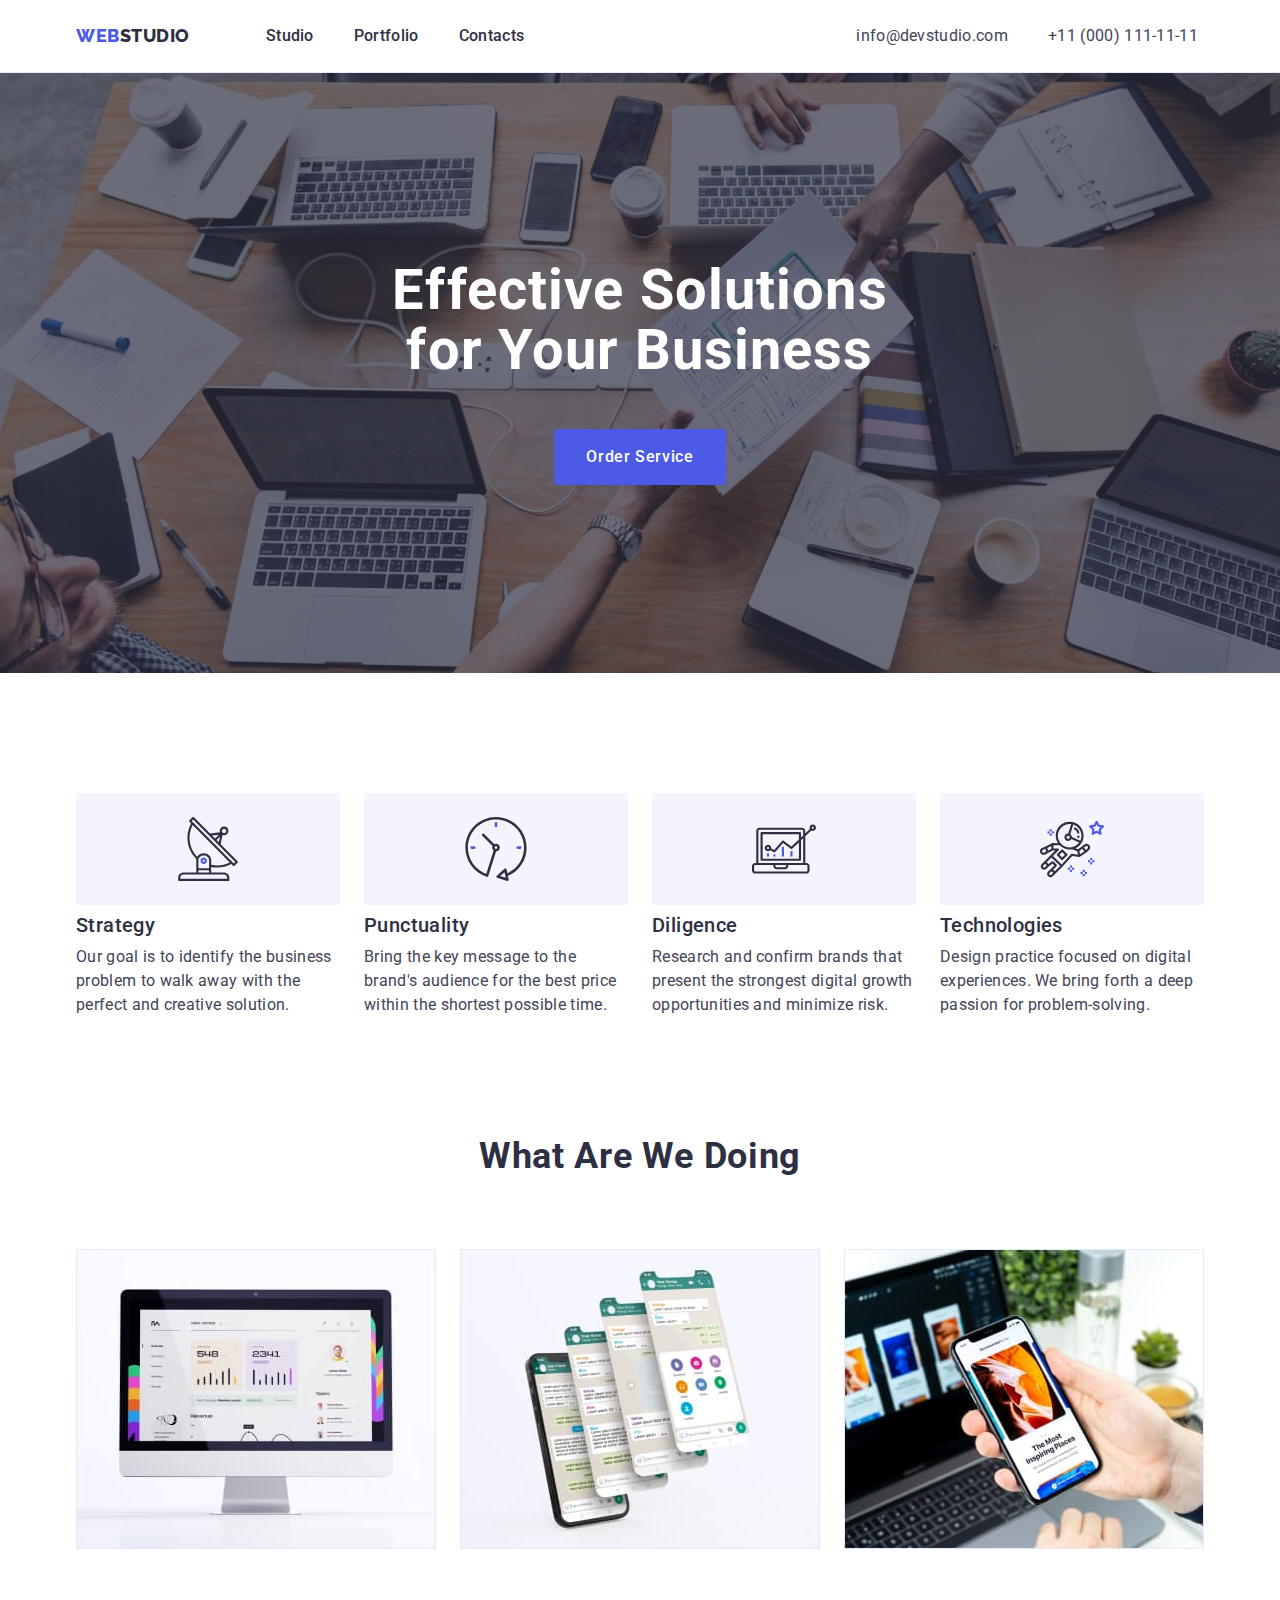
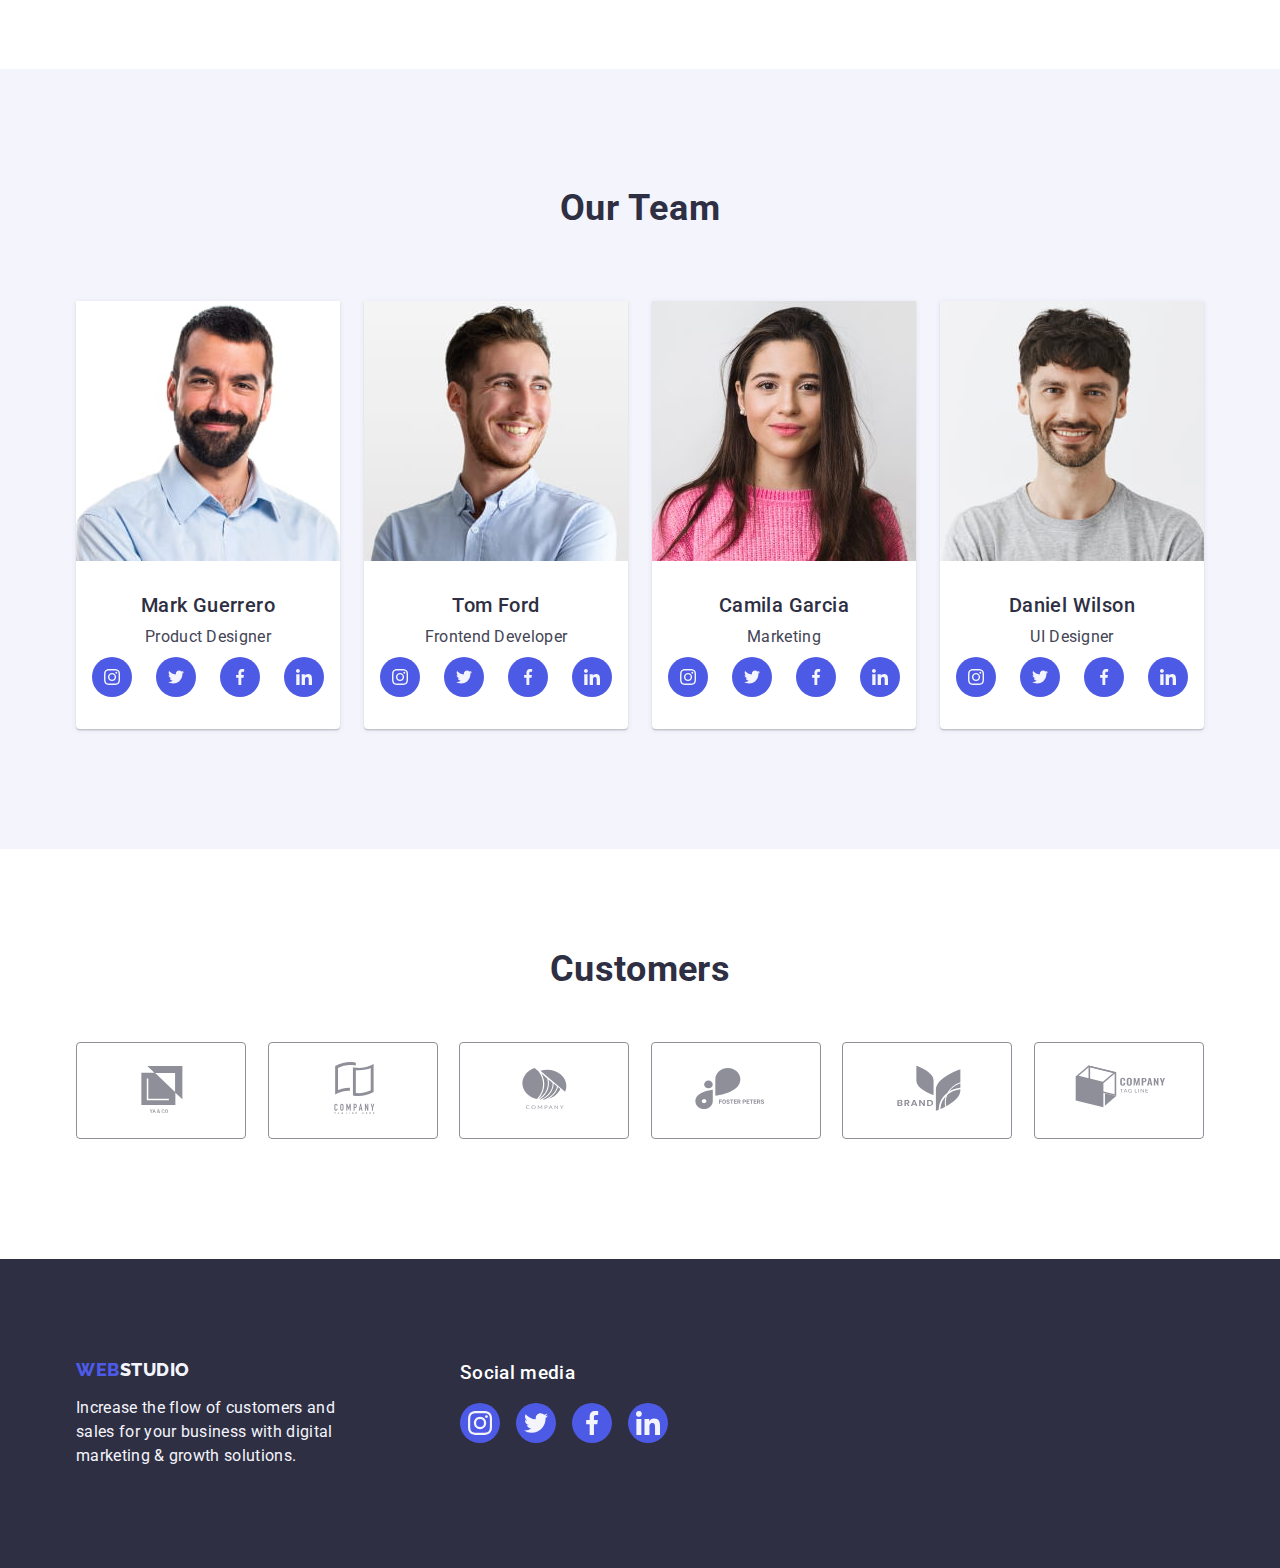
==== index.html @ cf42e2d6 "icons styles" ====
<!DOCTYPE html>
<html lang="en">
  <head>
    <meta charset="UTF-8" />
    <meta http-equiv="X-UA-Compatible" content="IE=edge" />
    <meta name="viewport" content="width=device-width, initial-scale=1.0" />
    <meta
      name="description"
      content="Effective Solutions
for Your Business"
    />
    <title>Webstudio</title>
    <link rel="preconnect" href="https://fonts.googleapis.com" />
    <link rel="preconnect" href="https://fonts.gstatic.com" crossorigin />
    <!-- normilize -->
    <link
      rel="stylesheet"
      href="https://cdn.jsdelivr.net/npm/modern-normalize@1.1.0/modern-normalize.min.css"
    />
    <link rel="stylesheet" href="./css/styles.css" />
    <link
      href="https://fonts.googleapis.com/css2?family=Raleway:wght@800&family=Roboto:wght@400;500;700&display=swap"
      rel="stylesheet"
    />
    <!-- Fav icon -->
    <link
      rel="icon"
      type="image/png"
      sizes="32x32"
      href="./images/favicon/favicon.png"
    />
  </head>
  <body class="page">
    <!-- HEADER SECTION -->
    <header class="header">
      <div class="container main-nav">
        <nav class="nav">
          <a href="./index.html" class="logo link"
            >Web<span class="logo-studio">Studio</span></a
          >
          <ul class="site-nav list">
            <li class="nav-item">
              <a href="./index.html" class="nav-link link">Studio</a>
            </li>
            <li class="nav-item">
              <a href="./portfolio.html" class="nav-link link">Portfolio</a>
            </li>
            <li class="nav-item">
              <a href="" class="nav-link link">Contacts</a>
            </li>
          </ul>
        </nav>
        <address class="address link">
          <ul class="list address-list">
            <li class="address-item">
              <a href="mailto:info@devstudio.com" class="address-link link"
                >info@devstudio.com</a
              >
            </li>
            <li class="address-item">
              <a href="tel:+110001111111" class="address-link link"
                >+11 (000) 111-11-11</a
              >
            </li>
          </ul>
        </address>
      </div>
    </header>
    <main>
      <!-- hero section -->
      <section class="hero overlay">
        <div class="container">
          <h1 class="hero-headline">Effective Solutions for Your Business</h1>
          <button type="button" class="button-service">Order Service</button>
        </div>
      </section>
      <!-- Features -->
      <section class="features">
        <div class="container">
          <h2 hidden class="features-headline">Features</h2>
          <ul class="feature-list list">
            <li class="feature-items icon-strategy">
              <h3 class="features-items-headline">Strategy</h3>
              <p class="features-items-text">
                Our goal is to identify the business problem to walk away with
                the perfect and creative solution.
              </p>
            </li>
            <li class="feature-items icon-punctuality">
              <h3 class="features-items-headline">Punctuality</h3>
              <p class="features-items-text">
                Bring the key message to the brand's audience for the best price
                within the shortest possible time.
              </p>
            </li>
            <li class="feature-items icon-diligence">
              <h3 class="features-items-headline">Diligence</h3>
              <p class="features-items-text">
                Research and confirm brands that present the strongest digital
                growth opportunities and minimize risk.
              </p>
            </li>
            <li class="feature-items icon-technologies">
              <h3 class="features-items-headline">Technologies</h3>
              <p class="features-items-text">
                Design practice focused on digital experiences. We bring forth a
                deep passion for problem-solving.
              </p>
            </li>
          </ul>
        </div>
      </section>
      <!-- What are we doing -->
      <section class="section section-doing">
        <div class="container">
          <h2 class="section-title title-doing">What are we doing</h2>
          <ul class="list doing-list">
            <li class="doing-items">
              <img
                src="./images/whatarewedoing/computer.jpg"
                alt="display of computer"
                width="360"
                height="300"
              />
            </li>
            <li class="doing-items">
              <img
                src="./images/whatarewedoing/phones.jpg"
                alt="mobile phone with many pages"
                width="360"
                height="300"
              />
            </li>
            <li class="doing-items">
              <img
                src="./images/whatarewedoing/phone.jpg"
                alt="mobile phone in the hand"
                width="360"
                height="300"
              />
            </li>
          </ul>
        </div>
      </section>
      <!-- Our team -->
      <section class="section-team">
        <div class="container">
          <h2 class="section-title team-title">Our Team</h2>
          <ul class="list team-list">
            <li class="team-items">
              <img
                class="team-photos"
                src="./images/ourteam/guerrero.jpg"
                alt="Mark Guerrero-Product Designer"
                width="264"
                height="260"
              />
              <div class="team-content">
                <h3 class="team-items-headline">Mark Guerrero</h3>
                <p class="team-list-text">Product Designer</p>
                <ul class="team-icon-list">
                  <li>
                    <a class="social-media-link">
                      <svg class="social-icon" width="16" height="16">
                        <use
                          href="./images/icons.svg#icon-instagram"
                        ></use>
                      </svg>
                    </a>
                  </li>
                  <li>
                    <a class="social-media-link">
                      <svg class="social-icon" width="16" height="16">
                        <use href="./images/icons.svg#icon-twitter"></use>
                      </svg>
                    </a>
                  </li>
                  <li>
                    <a class="social-media-link">
                      <svg class="social-icon" width="16" height="16">
                        <use
                          href="./images/icons.svg#icon-facebook"
                        ></use>
                      </svg>
                    </a>
                  </li>
                  <li>
                    <a class="social-media-link">
                      <svg class="social-icon" width="16" height="16">
                        <use
                          href="./images/icons.svg#icon-linkedin"
                        ></use>
                      </svg>
                    </a>
                  </li>
                </ul>
              </div>
            </li>
            <li class="team-items">
              <img
                class="team-photos"
                src="./images/ourteam/ford.jpg"
                alt="Tom Ford-Frontend Developer"
                width="264"
                height="260"
              />
              <div class="team-content">
                <h3 class="team-items-headline">Tom Ford</h3>
                <p class="team-list-text">Frontend Developer</p>
                <ul class="team-icon-list">
                  <li>
                    <a class="social-media-link">
                      <svg class="social-icon" width="16" height="16">
                        <use
                          href="./images/icons.svg#icon-instagram"
                        ></use>
                      </svg>
                    </a>
                  </li>
                  <li>
                    <a class="social-media-link">
                      <svg class="social-icon" width="16" height="16">
                        <use href="./images/icons.svg#icon-twitter"></use>
                      </svg>
                    </a>
                  </li>
                  <li>
                    <a class="social-media-link">
                      <svg class="social-icon" width="16" height="16">
                        <use
                          href="./images/icons.svg#icon-facebook"
                        ></use>
                      </svg>
                    </a>
                  </li>
                  <li>
                    <a class="social-media-link">
                      <svg class="social-icon" width="16" height="16">
                        <use
                          href="./images/icons.svg#icon-linkedin"
                        ></use>
                      </svg>
                    </a>
                  </li>
                </ul>
              </div>
            </li>
            <li class="team-items">
              <img
                class="team-photos"
                src="./images/ourteam/garcia.jpg"
                alt="Camila Garcia-Marketing"
                width="264"
                height="260"
              />
              <div class="team-content">
                <h3 class="team-items-headline">Camila Garcia</h3>
                <p class="team-list-text">Marketing</p>
                <ul class="team-icon-list">
                  <li>
                    <a class="social-media-link">
                      <svg class="social-icon" width="16" height="16">
                        <use
                          href="./images/icons.svg#icon-instagram"
                        ></use>
                      </svg>
                    </a>
                  </li>
                  <li>
                    <a class="social-media-link">
                      <svg class="social-icon" width="16" height="16">
                        <use href="./images/icons.svg#icon-twitter"></use>
                      </svg>
                    </a>
                  </li>
                  <li>
                    <a class="social-media-link">
                      <svg class="social-icon" width="16" height="16">
                        <use
                          href="./images/icons.svg#icon-facebook"
                        ></use>
                      </svg>
                    </a>
                  </li>
                  <li>
                    <a class="social-media-link">
                      <svg class="social-icon" width="16" height="16">
                        <use
                          href="./images/icons.svg#icon-linkedin"
                        ></use>
                      </svg>
                    </a>
                  </li>
                </ul>
              </div>
            </li>
            <li class="team-items">
              <img
                src="./images/ourteam/wilson.jpg"
                alt="Daniel Wilson-UI Designer"
                width="264"
                height="260"
              />
              <div class="team-content">
                <h3 class="team-items-headline">Daniel Wilson</h3>
                <p class="team-list-text">UI Designer</p>
                <ul class="team-icon-list">
                  <li>
                    <a class="social-media-link">
                      <svg class="social-icon" width="16" height="16">
                        <use
                          href="./images/icons.svg#icon-instagram"
                        ></use>
                      </svg>
                    </a>
                  </li>
                  <li>
                    <a class="social-media-link">
                      <svg class="social-icon" width="16" height="16">
                        <use href="./images/icons.svg#icon-twitter"></use>
                      </svg>
                    </a>
                  </li>
                  <li>
                    <a class="social-media-link">
                      <svg class="social-icon" width="16" height="16">
                        <use
                          href="./images/icons.svg#icon-facebook"
                        ></use>
                      </svg>
                    </a>
                  </li>
                  <li>
                    <a class="social-media-link">
                      <svg class="social-icon" width="16" height="16">
                        <use
                          href="./images/icons.svg#icon-linkedin"
                        ></use>
                      </svg>
                    </a>
                  </li>
                </ul>
              </div>
            </li>
          </ul>
        </div>
      </section>
      <!-- customers -->
      <section class="customers">
        <div class="container">
          <h2 class="customers-title">Customers</h2>
          <ul class="company-list">
            <li class="company-items">
              <a class="company-link">
                <svg width="104px" height="56px" >
                  <use href="./images/icons.svg#icon-Logo1" ></use>
                </svg>
              </a>
            </li>
            <li class="company-items">
              <a class="company-link">
                <svg width="104px" height="56px" >
                  <use href="./images/icons.svg#icon-Logo2" ></use>
                </svg>
              </a>
            </li>
            <li class="company-items">
              <a class="company-link">
                <svg width="104px" height="56px" >
                  <use href="./images/icons.svg#icon-Logo3" ></use>
                </svg>
              </a>
            </li>
            <li class="company-items">
              <a class="company-link">
                <svg width="104px" height="56px" >
                  <use href="./images/icons.svg#icon-Logo4" ></use>
                </svg>
              </a>
            </li>
            <li class="company-items">
              <a class="company-link">
                <svg width="104px" height="56px" >
                  <use href="./images/icons.svg#icon-Logo5" ></use>
                </svg>
              </a>
            </li>
            <li class="company-items">
              <a class="company-link">
                <svg width="104px" height="56px" >
                  <use href="./images/icons.svg#icon-Logo6" ></use>
                </svg>
              </a>
            </li>
          </ul>
        </div>
      </section>
    </main>
    <!-- Footer -->
    <footer class="footer">
      <div class="container flex-footer">
      <div>
        <a href="./index.html" class="footer-logo link"
          >Web<span class="footer-logo-studio">Studio</span></a
        >
        <p class="footer-text">
          Increase the flow of customers and sales for your business with
          digital marketing & growth solutions.
        </p>
      </div>
      <div>
        <h3 class="social-title">Social media</h3>
        <ul class="footer-icons-list">
          <li>
            <a class="social-media-link">
              <svg width="24px" height="24px" >
                <use href="./images/icons.svg#icon-instagram" ></use>
              </svg>
            </a>
          </li>
          <li>
            <a class="social-media-link">
            <svg width="24px" height="24px" >
              <use href="./images/icons.svg#icon-twitter" ></use>
            </svg>
          </a>
          </li>
          <li>
            <a class="social-media-link">
            <svg width="24px" height="24px" >
              <use href="./images/icons.svg#icon-facebook" ></use>
            </svg>
          </a>
          </li>
          <li>
            <a class="social-media-link">
            <svg width="24px" height="24px" >
              <use href="./images/icons.svg#icon-linkedin" ></use>
            </svg>
          </a>
          </li>
        </ul>
      </div>
    </div>
    </footer>
  </body>
</html>
---- css/styles.css ----
:root {
--primary-text-colour: #434455;
--title-text-colour: #2E2F42; 
--accent-colour: #4D5AE5;
--hoover-color: #404BBF;
--primary-bakground-color: #fff;
--secondary-background-color: #F4F4FD;
--portfolio-images-gap: 24px
}

body{
    background-color: #fff;
    color: var(--primary-text-colour);
    font-family: Roboto, sans-serif;
    letter-spacing: 0.02em;
    font-size: 16px;
    line-height: 1.5;
}

/* reset strart */
h1,h2,h3,h4,h5,h6,p{
    margin: 0;
}

a{
    text-decoration: none;
    color: currentColor;
}

ul{
    margin: 0;
    padding: 0;
    list-style: none;

}
botton{
    cursor: pointer
}

img{
    display: block;
    width: 100%;
}

.list{
    list-style: none;
}
/* main color of text #2E2F42  */
/* secondary colour of text #434455 */
/* white */
/* emphisis #4D5AE5 */
/* secondary color of background #F4F4FD */
/* logo */
.logo{
    color: var(--accent-colour);
    font-family: "Raleway", sans-serif;
    text-transform: uppercase;
    font-weight: 800;
    font-size: 18px;
    line-height: 1.17;
    text-decoration: none;
    letter-spacing: 0.03em;
    margin-right: 76px

}
.logo-studio{
    color: var(--title-text-colour)
}

.link{
    text-decoration: none;
}

/* site-nav */

.header{
    border-bottom: 1px solid #e7e9fc
}
.container{ 
    width: 1158px;
    margin-left: auto ;
    margin-right: auto;
    padding-left: 15px;
    padding-right: 15px;
}
.main-nav{
    display: flex;
    align-items: center;
    
}
.nav{
    display: flex;
    align-items: center;
    
}
.site-nav{
    display: flex;
    gap: 40px
}

.nav-item{
    gap: 40px
}

 .nav-link {
    display: block;
    padding-top: 24px;
    padding-bottom: 24px;

    color: var(--title-text-colour);
    font-weight: 500;
    font-size: 16px;
    line-height: 1.5;
 }
 .nav-link:hover,
 .nav-link:focus {
    color: var(--hoover-color);
 }
 .address{
    font-style: normal
 }

.address-list{
    display: flex;
    margin-left: 332px;
    gap: 40px;

}


 .address-link {
    display: block;
    color: var(--primary-text-colour);
    font-size: 16px;
    line-height: 1.5;
 }

 .address-link:hover,
 .address-link:focus{
    color: var(--hoover-color);
 }
 /* section */
 .section-title{
    color: var(--title-text-colour);
    font-size: 36px;
    line-height: 1.11;
    text-align: center;
    letter-spacing: 0.02em;
    text-transform: capitalize;


 }

 /* button */
 .button-service{
    display: block;
    margin: 0 auto;

    background-color: var(--accent-colour);
    color: var(--primary-bakground-color);
    font-family: "Roboto", sans-serif;
    border-color: transparent;
    border: none;
    font-weight: 500;
    font-size: 16px;
    line-height: 1.5;
    letter-spacing: 0.04em;
    cursor: pointer;

    margin-top: 48px;
    padding: 16px 32px;
    min-width: 169px;
    height: 56px;
    border-radius: 4px;

 }
.button-service:hover,
.button-service:focus{
background-color: var(--hoover-color);
}
 /* hero section */
 .hero{
    background-color: var(--title-text-colour);
    padding: 188px 0;
 }
  .overlay{
    background-image: linear-gradient( rgba(46, 47, 66, 0.7) , rgba(46, 47, 66, 0.7)) , url('../images/hero/people-office.jpg');
    max-width: 1440px;
    height: 600px;
    background-size: cover;
    background-repeat: no-repeat;
    
  }

 .hero-headline{
    color:var(--primary-bakground-color);
    font-size: 56px;
    line-height: 1.07;
    text-align: center;
    letter-spacing: 0.02em;
    max-width: 496px;
    margin-left: auto;
    margin-right: auto;
    
    
 }

 

 /* features section */
 .features{
padding: 120px 0
 }

 .feature-list{
    display: flex;
    gap: 24px
 }

 .feature-items::before{
    display: block;
    content: "";
    height: 112px;
    background-color: #F4F4FD;
    background-repeat: no-repeat;
    background-position: center;
 }

 .icon-strategy::before{
    background-image: url("../images/antenna.svg");
 }

 .icon-punctuality::before{
background-image: url("../images/clock.svg");
 }

 .icon-diligence::before{
background-image: url("../images/diagram.svg");
 }

.icon-technologies::before{
    background-image: url("../images/astronaut.svg");
}

 .feature-items{
    width: calc((100% - 72) / 4);

 }
 
.features-items-headline{
    color: var(--title-text-colour);
    font-weight: 500;
    font-size: 20px;
    line-height: 1.2;
    letter-spacing: 0.02em;
    margin-top: 8px;
    margin-bottom: 8px;
}
.features-items-text{
    color: var(--primary-text-colour);
    width: 264px;
}

/* What are we doing section */
.section-doing{
    padding-bottom: 120px;
}
.title-doing{
    margin-bottom: 72px
}
.doing-list{
    display: flex;
    gap: 24px;
    
}

.doing-items{
    width: calc((100% - 48px) / 3);
}


/* out team */

.team-title{
    margin-bottom: 72px
    
}

.team-list{
    display: flex;
    gap: 24px
    
}



.section-team{
    background-color: var(--secondary-background-color);
    padding: 120px 0
}
.team-content{
    padding: 32px 16px;
    text-align: center;
    border-radius: 0px 0px 4px 4px
    
}
.team-items-headline{
    color: var(--title-text-colour);
    font-weight: 500;
    font-size: 20px;
    line-height: 1.2;
    letter-spacing: 0.02em;
    margin-bottom: 8px
}
.team-list-text{
    color: var(--primary-text-colour);
    margin-bottom: 8px;
    
}
.team-items{
    width: calc((100% - 72px) / 4);
    background-color: var(--primary-bakground-color);
    border-radius: 0px 0px 4px 4px;
    box-shadow: 0px 1px 6px rgba(46, 47, 66, 0.08), 0px 1px 1px rgba(46, 47, 66, 0.16), 0px 2px 1px rgba(46, 47, 66, 0.08);
}
    

/* customers */
.customers{
    padding: 120px 0;
}

.customers-title{
    font-weight: 700;
font-size: 36px;
line-height: 1.11px;
text-align: center;
text-transform: capitalize;
color: #2E2F42;
margin-bottom: 72px;
}


/* footer */



.footer-logo{
    color: var(--accent-colour);
    font-family: "Raleway", sans-serif;
    text-transform: uppercase;
    font-weight: 800;
    font-size: 18px;
    line-height: 1.17;
    letter-spacing: 0.03em;
    display: inline-block;
    margin-bottom: 16px;

}
.footer-logo-studio{
    color: var(--secondary-background-color);
    
}
.footer{
    background-color: #2E2F42;
    padding: 100px 0
}
.footer-text{
    color: var(--secondary-background-color);
    width: 264px;
}








/**
  |============================
  | Portfolio
  |============================
*/
.portfolio-page{
    padding: 96px 0 120px
}
.portfolio-list-button{
    display: flex;
    min-width: 586px;

    margin-left: auto;
    margin-right: auto;
    justify-content: center;
    margin-bottom: 72px;
    gap: 24px
    

}
.portfolio-buttons{
    background-color: var(--secondary-background-color);
    color: #4D5AE5;
    font-family: "Roboto", sans-serif;
    border-color: transparent;
    border: 1px solid #E7E9FC;
    border-radius: 4px;
    font-weight: 500;
    font-size: 16px;
    line-height: 1.5;
    letter-spacing: 0.04em;
    cursor: pointer;
    display: flex;
    padding: 12px 24px;
    

}



.portfolio-buttons:hover,
.portfolio-buttons:focus{
    background-color: var(--hoover-color);
    color: var(--white-color);
    border: 1px solid transparent;
    box-shadow: 0px 3px 1px rgba(0, 0, 0, 0.1), 0px 2px 1px rgba(0, 0, 0, 0.08), 0px 2px 2px rgba(0, 0, 0, 0.12);
}

.portfolio-list-works{
    padding: 0;
    margin: 0;

    display: flex;
    flex-wrap: wrap;
    column-gap: 24px;
    row-gap: 48px;
}

.portfolio-items{
    width: calc((100% - 48px) / 3)
}

.portfolio-items:hover,
.portfolio-items:focus{
    box-shadow: 0px 1px 6px rgba(46, 47, 66, 0.08), 0px 1px 1px rgba(46, 47, 66, 0.16), 0px 2px 1px rgba(46, 47, 66, 0.08);
}

.portfolio-title{
    font-weight: 500;
    font-size: 20px;
    line-height: 1.2;
    letter-spacing: 0.02em;
    color: var(--title-text-colour);
    margin-bottom: 8px;
}

.portfolio-text{
    font-size: 16px;
    line-height: 1.5;
    letter-spacing: 0.02em;
    color: var(--primary-text-colour);
    margin-top: 8px;
}

.cart-content{
   padding: 32px 16px;
   border: 1px solid #E7E9FC;
   border-top: none;

}









.team-icon-list{
    display: flex;
    justify-content: space-between;

}


.social-media-link{
    padding: 0;
    display: flex;
    background-color: var(--accent-colour);
    width: 40px;
    height: 40px;
    border-radius: 50%;
    justify-content: center;
    align-items: center;
    }

.social-media-link:hover,
.social-media-link:focus{
  
}    

.social-icon{

}


.footer-icons-list{
    display: flex;
    gap: 16px;
}

.flex-footer{
    display: flex;
    gap: 120px;
}

.social-title{
    margin-bottom: 16px;
    color: var(--primary-bakground-color);
    font-weight: 500;
}

.company-list{
    display: flex;
    justify-content: space-between;
}

.company-items{
    padding: 16px 32px;
    border: 1px solid #8E8F99;
    border-radius: 4px;
}
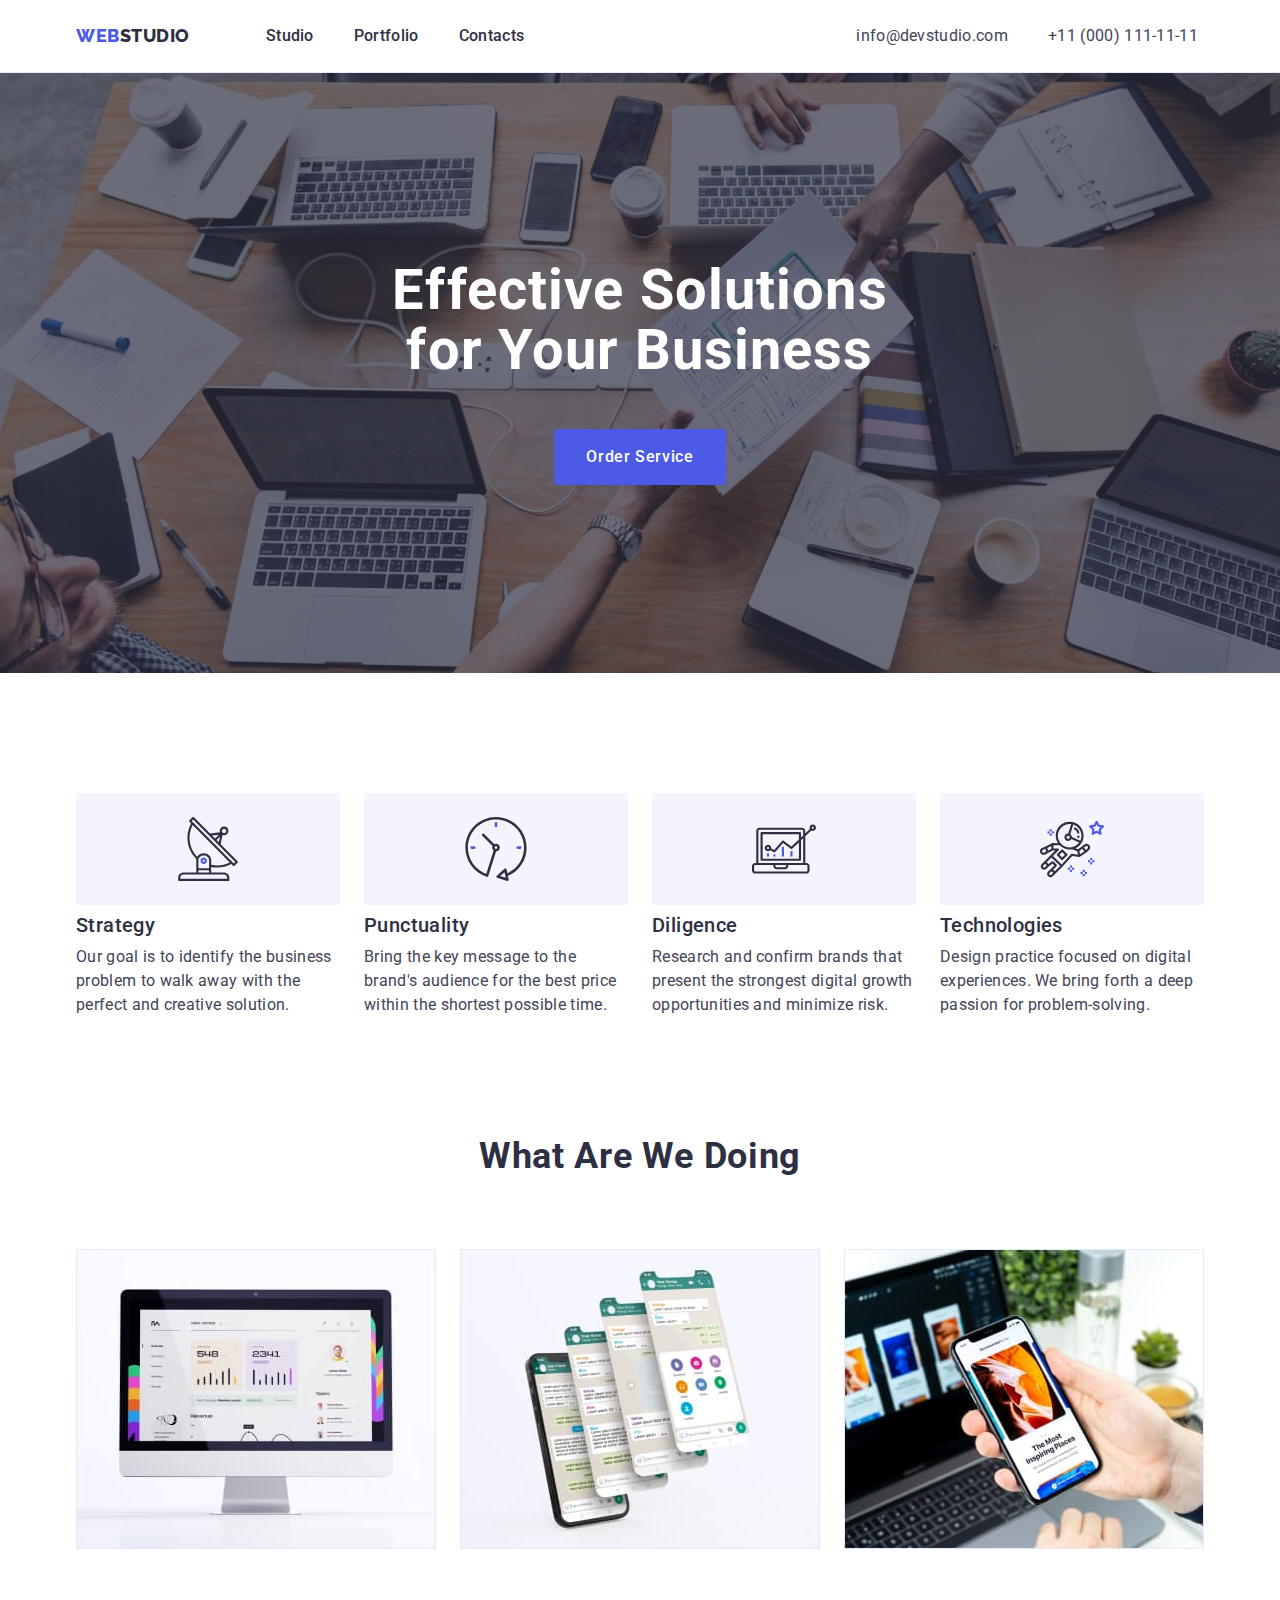
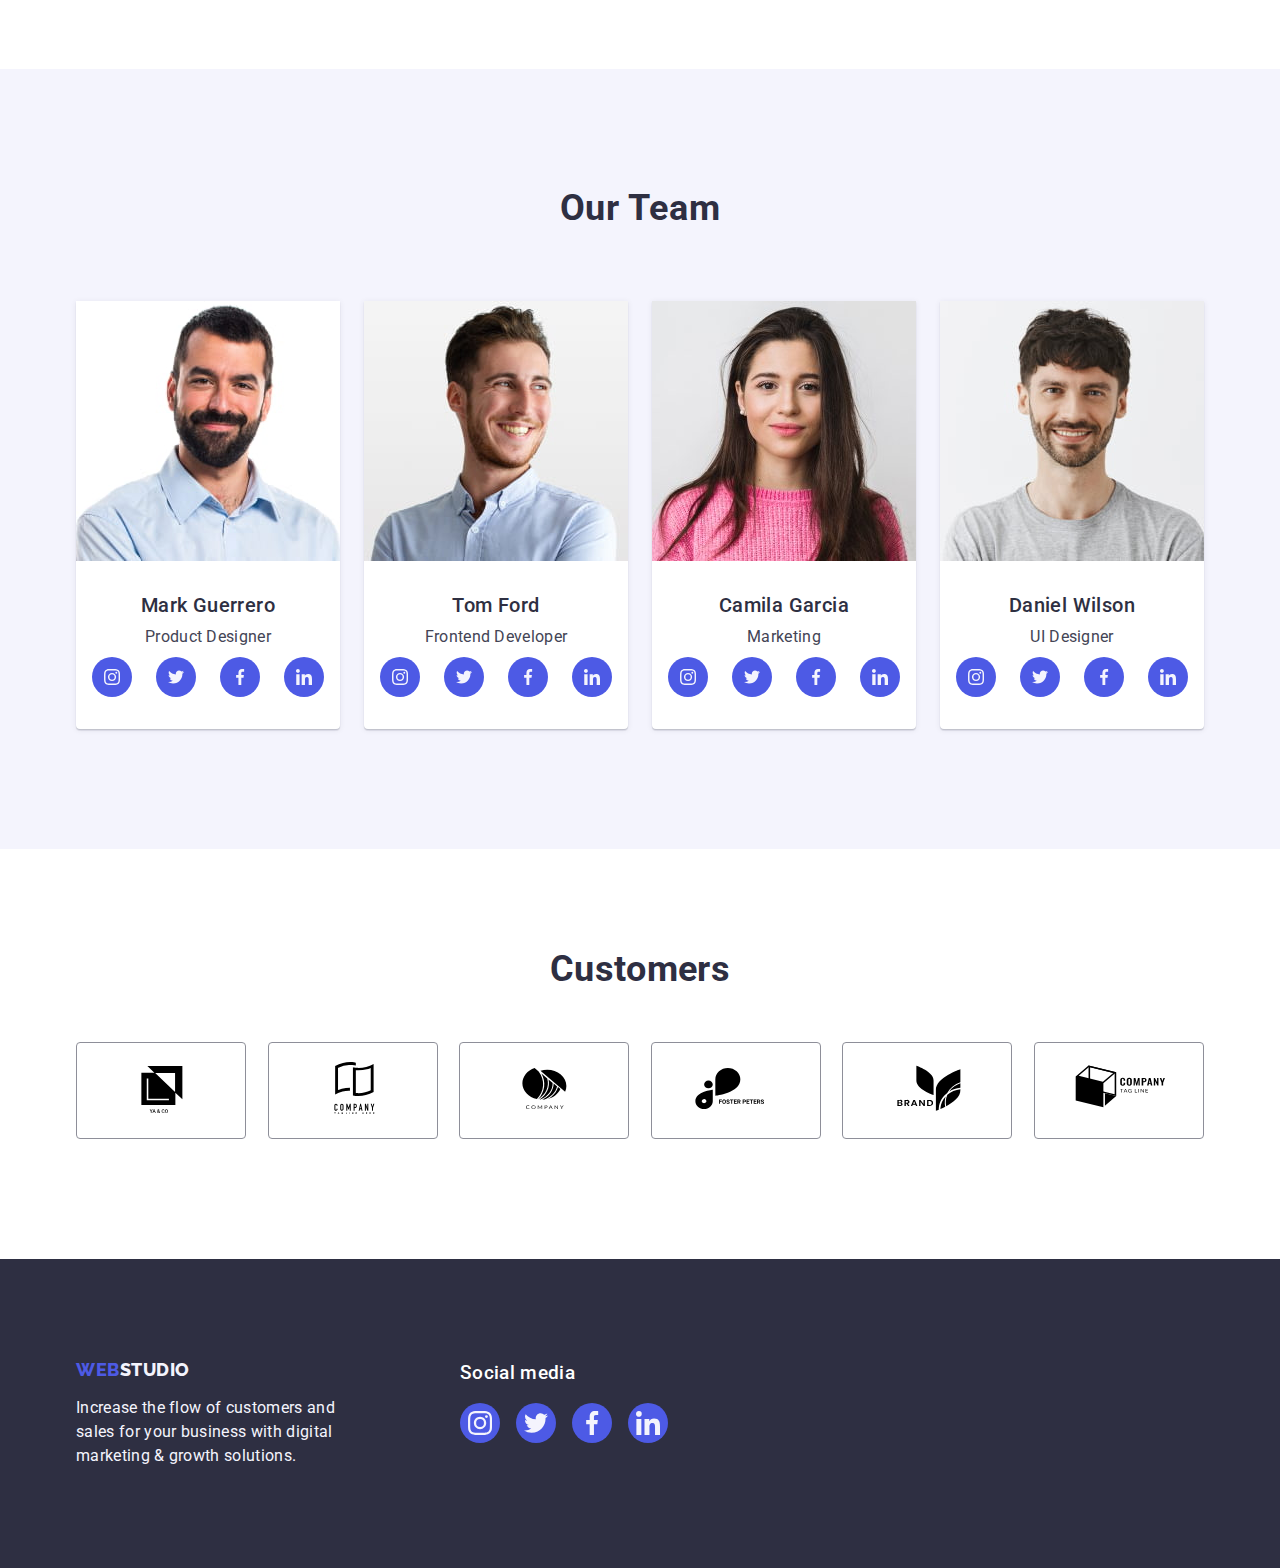
==== commit 8f18fe05: "icons" ====
--- a/index.html
+++ b/index.html
@@ -412,28 +412,28 @@
         <h3 class="social-title">Social media</h3>
         <ul class="footer-icons-list">
           <li>
-            <a class="social-media-link">
+            <a class="social-media-link-footer">
               <svg width="24px" height="24px" >
                 <use href="./images/icons.svg#icon-instagram" ></use>
               </svg>
             </a>
           </li>
           <li>
-            <a class="social-media-link">
+            <a class="social-media-link-footer">
             <svg width="24px" height="24px" >
               <use href="./images/icons.svg#icon-twitter" ></use>
             </svg>
           </a>
           </li>
           <li>
-            <a class="social-media-link">
+            <a class="social-media-link-footer">
             <svg width="24px" height="24px" >
               <use href="./images/icons.svg#icon-facebook" ></use>
             </svg>
           </a>
           </li>
           <li>
-            <a class="social-media-link">
+            <a class="social-media-link-footer">
             <svg width="24px" height="24px" >
               <use href="./images/icons.svg#icon-linkedin" ></use>
             </svg>
--- a/css/styles.css
+++ b/css/styles.css
@@ -5,7 +5,8 @@
 --hoover-color: #404BBF;
 --primary-bakground-color: #fff;
 --secondary-background-color: #F4F4FD;
---portfolio-images-gap: 24px
+--portfolio-images-gap: 24px;
+--secondary-hover-color: #31D0AA;
 }
 
 body{
@@ -492,16 +493,30 @@
     border-radius: 50%;
     justify-content: center;
     align-items: center;
+    cursor: pointer;
     }
 
 .social-media-link:hover,
 .social-media-link:focus{
-  
+  background-color: var(--hoover-color)
 }    
 
-.social-icon{
-
-}
+.social-media-link-footer{
+    padding: 0;
+    display: flex;
+    background-color: var(--accent-colour);
+    width: 40px;
+    height: 40px;
+    border-radius: 50%;
+    justify-content: center;
+    align-items: center;
+    cursor: pointer;
+}
+
+.social-media-link-footer:hover,
+.social-media-link-footer:focus{
+  background-color: var(--secondary-hover-color)
+}    
 
 
 .footer-icons-list{
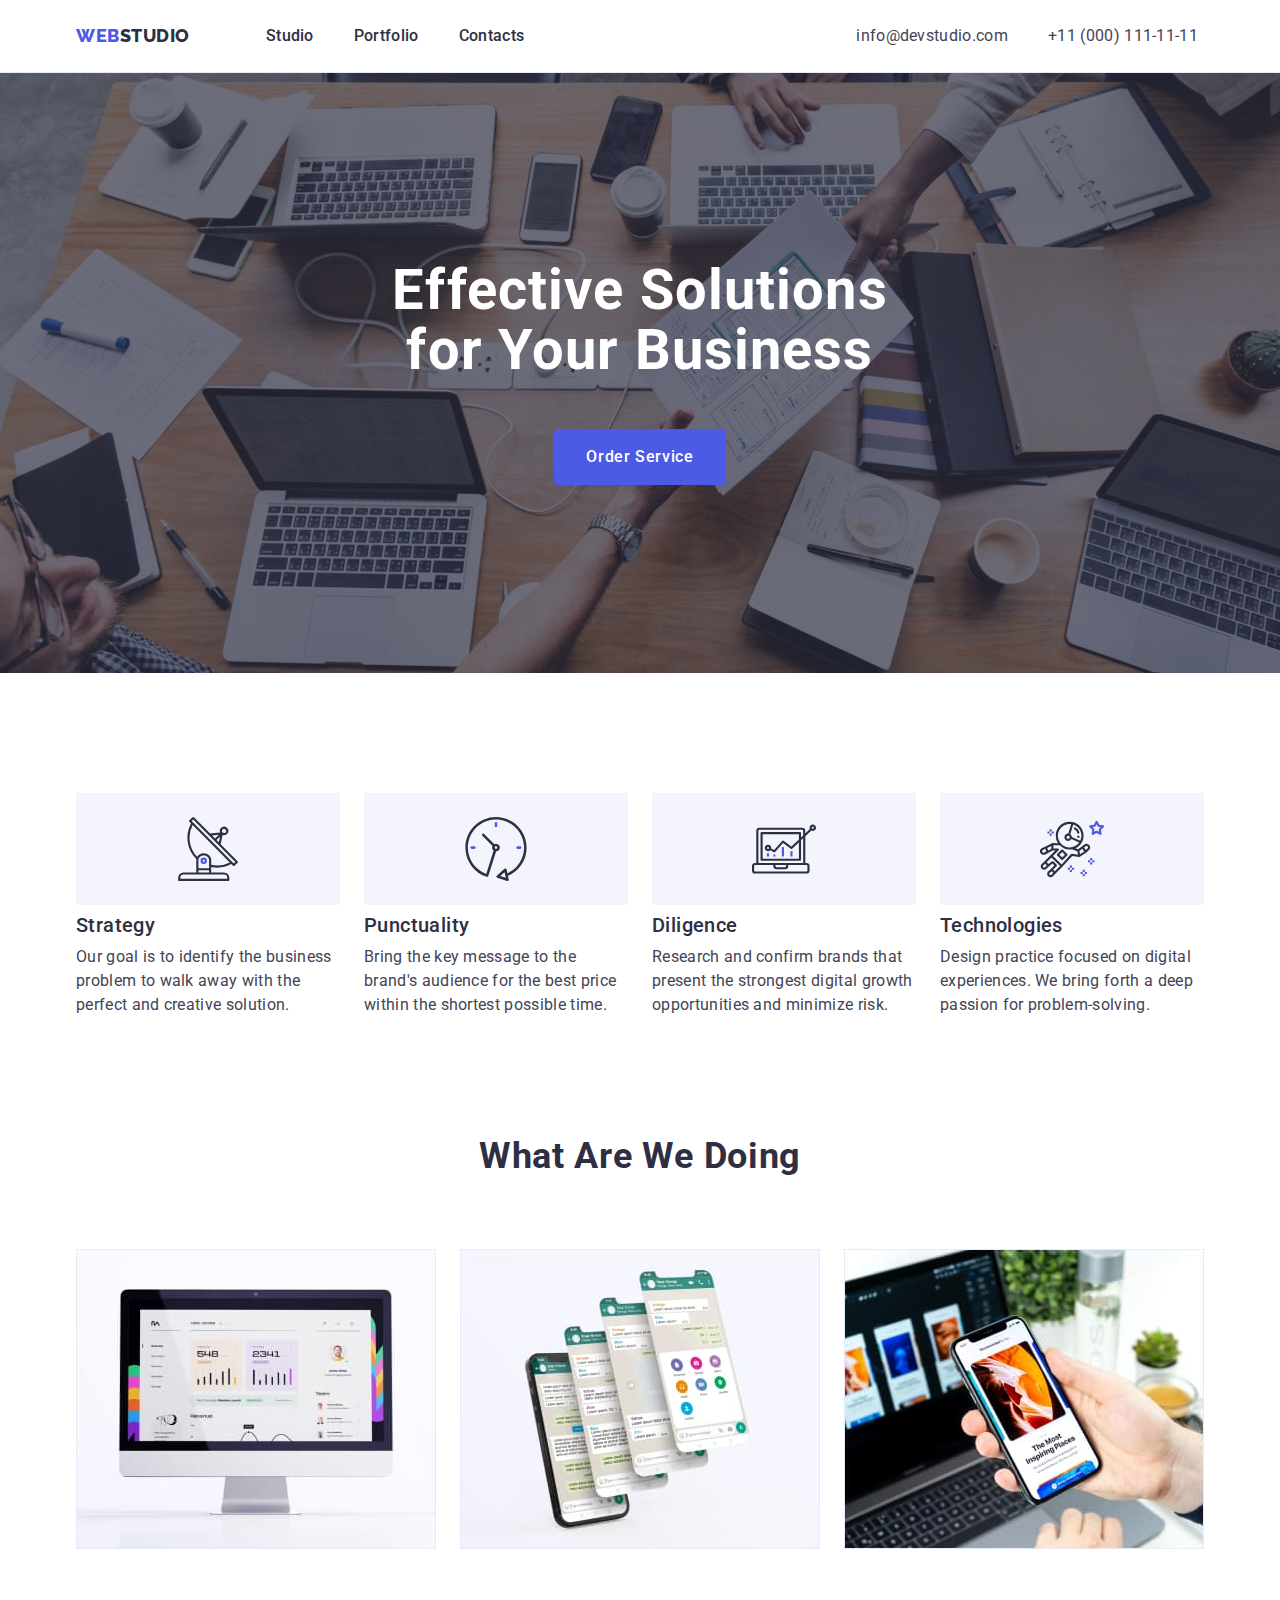
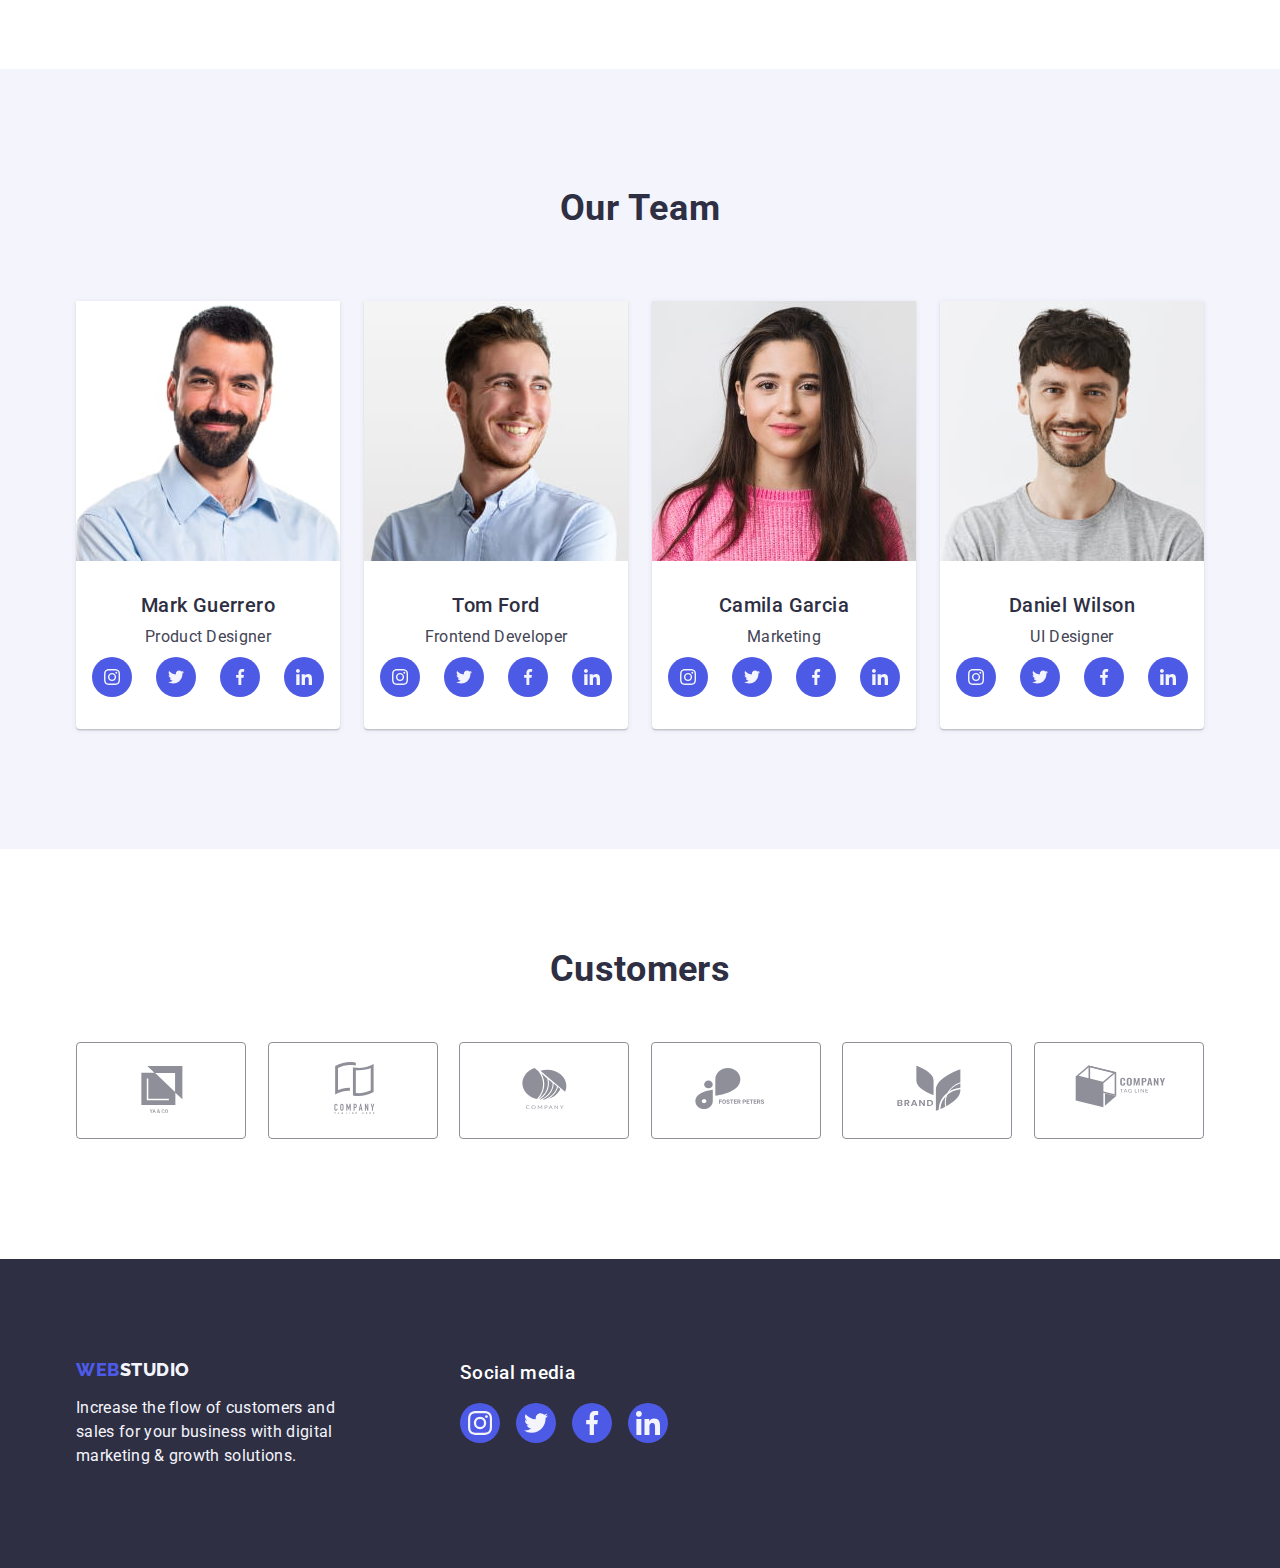
==== commit 08824b79: "svg styles" ====
--- a/index.html
+++ b/index.html
@@ -79,7 +79,12 @@
         <div class="container">
           <h2 hidden class="features-headline">Features</h2>
           <ul class="feature-list list">
-            <li class="feature-items icon-strategy">
+            <li class="feature-items">
+              <a class="feature-icons">
+                <svg width="64px" height="64px">
+                  <use href="./images/icons.svg#icon-antenna"></use>
+                </svg>
+              </a>
               <h3 class="features-items-headline">Strategy</h3>
               <p class="features-items-text">
                 Our goal is to identify the business problem to walk away with
@@ -87,6 +92,11 @@
               </p>
             </li>
             <li class="feature-items icon-punctuality">
+              <a class="feature-icons">
+                <svg width="64px" height="64px">
+                  <use href="./images/icons.svg#icon-clock"></use>
+                </svg>
+              </a>
               <h3 class="features-items-headline">Punctuality</h3>
               <p class="features-items-text">
                 Bring the key message to the brand's audience for the best price
@@ -94,6 +104,11 @@
               </p>
             </li>
             <li class="feature-items icon-diligence">
+              <a class="feature-icons">
+                <svg width="64px" height="64px">
+                  <use href="./images/icons.svg#icon-diagram"></use>
+                </svg>
+              </a>
               <h3 class="features-items-headline">Diligence</h3>
               <p class="features-items-text">
                 Research and confirm brands that present the strongest digital
@@ -101,6 +116,11 @@
               </p>
             </li>
             <li class="feature-items icon-technologies">
+              <a class="feature-icons">
+                <svg width="64px" height="64px">
+                  <use href="./images/icons.svg#icon-astronaut"></use>
+                </svg>
+              </a>
               <h3 class="features-items-headline">Technologies</h3>
               <p class="features-items-text">
                 Design practice focused on digital experiences. We bring forth a
@@ -162,9 +182,7 @@
                   <li>
                     <a class="social-media-link">
                       <svg class="social-icon" width="16" height="16">
-                        <use
-                          href="./images/icons.svg#icon-instagram"
-                        ></use>
+                        <use href="./images/icons.svg#icon-instagram"></use>
                       </svg>
                     </a>
                   </li>
@@ -178,18 +196,14 @@
                   <li>
                     <a class="social-media-link">
                       <svg class="social-icon" width="16" height="16">
-                        <use
-                          href="./images/icons.svg#icon-facebook"
-                        ></use>
-                      </svg>
-                    </a>
-                  </li>
-                  <li>
-                    <a class="social-media-link">
-                      <svg class="social-icon" width="16" height="16">
-                        <use
-                          href="./images/icons.svg#icon-linkedin"
-                        ></use>
+                        <use href="./images/icons.svg#icon-facebook"></use>
+                      </svg>
+                    </a>
+                  </li>
+                  <li>
+                    <a class="social-media-link">
+                      <svg class="social-icon" width="16" height="16">
+                        <use href="./images/icons.svg#icon-linkedin"></use>
                       </svg>
                     </a>
                   </li>
@@ -211,9 +225,7 @@
                   <li>
                     <a class="social-media-link">
                       <svg class="social-icon" width="16" height="16">
-                        <use
-                          href="./images/icons.svg#icon-instagram"
-                        ></use>
+                        <use href="./images/icons.svg#icon-instagram"></use>
                       </svg>
                     </a>
                   </li>
@@ -227,18 +239,14 @@
                   <li>
                     <a class="social-media-link">
                       <svg class="social-icon" width="16" height="16">
-                        <use
-                          href="./images/icons.svg#icon-facebook"
-                        ></use>
-                      </svg>
-                    </a>
-                  </li>
-                  <li>
-                    <a class="social-media-link">
-                      <svg class="social-icon" width="16" height="16">
-                        <use
-                          href="./images/icons.svg#icon-linkedin"
-                        ></use>
+                        <use href="./images/icons.svg#icon-facebook"></use>
+                      </svg>
+                    </a>
+                  </li>
+                  <li>
+                    <a class="social-media-link">
+                      <svg class="social-icon" width="16" height="16">
+                        <use href="./images/icons.svg#icon-linkedin"></use>
                       </svg>
                     </a>
                   </li>
@@ -260,9 +268,7 @@
                   <li>
                     <a class="social-media-link">
                       <svg class="social-icon" width="16" height="16">
-                        <use
-                          href="./images/icons.svg#icon-instagram"
-                        ></use>
+                        <use href="./images/icons.svg#icon-instagram"></use>
                       </svg>
                     </a>
                   </li>
@@ -276,18 +282,14 @@
                   <li>
                     <a class="social-media-link">
                       <svg class="social-icon" width="16" height="16">
-                        <use
-                          href="./images/icons.svg#icon-facebook"
-                        ></use>
-                      </svg>
-                    </a>
-                  </li>
-                  <li>
-                    <a class="social-media-link">
-                      <svg class="social-icon" width="16" height="16">
-                        <use
-                          href="./images/icons.svg#icon-linkedin"
-                        ></use>
+                        <use href="./images/icons.svg#icon-facebook"></use>
+                      </svg>
+                    </a>
+                  </li>
+                  <li>
+                    <a class="social-media-link">
+                      <svg class="social-icon" width="16" height="16">
+                        <use href="./images/icons.svg#icon-linkedin"></use>
                       </svg>
                     </a>
                   </li>
@@ -308,9 +310,7 @@
                   <li>
                     <a class="social-media-link">
                       <svg class="social-icon" width="16" height="16">
-                        <use
-                          href="./images/icons.svg#icon-instagram"
-                        ></use>
+                        <use href="./images/icons.svg#icon-instagram"></use>
                       </svg>
                     </a>
                   </li>
@@ -324,18 +324,14 @@
                   <li>
                     <a class="social-media-link">
                       <svg class="social-icon" width="16" height="16">
-                        <use
-                          href="./images/icons.svg#icon-facebook"
-                        ></use>
-                      </svg>
-                    </a>
-                  </li>
-                  <li>
-                    <a class="social-media-link">
-                      <svg class="social-icon" width="16" height="16">
-                        <use
-                          href="./images/icons.svg#icon-linkedin"
-                        ></use>
+                        <use href="./images/icons.svg#icon-facebook"></use>
+                      </svg>
+                    </a>
+                  </li>
+                  <li>
+                    <a class="social-media-link">
+                      <svg class="social-icon" width="16" height="16">
+                        <use href="./images/icons.svg#icon-linkedin"></use>
                       </svg>
                     </a>
                   </li>
@@ -352,43 +348,43 @@
           <ul class="company-list">
             <li class="company-items">
               <a class="company-link">
-                <svg width="104px" height="56px" >
-                  <use href="./images/icons.svg#icon-Logo1" ></use>
-                </svg>
-              </a>
-            </li>
-            <li class="company-items">
-              <a class="company-link">
-                <svg width="104px" height="56px" >
-                  <use href="./images/icons.svg#icon-Logo2" ></use>
-                </svg>
-              </a>
-            </li>
-            <li class="company-items">
-              <a class="company-link">
-                <svg width="104px" height="56px" >
-                  <use href="./images/icons.svg#icon-Logo3" ></use>
-                </svg>
-              </a>
-            </li>
-            <li class="company-items">
-              <a class="company-link">
-                <svg width="104px" height="56px" >
-                  <use href="./images/icons.svg#icon-Logo4" ></use>
-                </svg>
-              </a>
-            </li>
-            <li class="company-items">
-              <a class="company-link">
-                <svg width="104px" height="56px" >
-                  <use href="./images/icons.svg#icon-Logo5" ></use>
-                </svg>
-              </a>
-            </li>
-            <li class="company-items">
-              <a class="company-link">
-                <svg width="104px" height="56px" >
-                  <use href="./images/icons.svg#icon-Logo6" ></use>
+                <svg class="company-icon" width="104px" height="56px">
+                  <use href="./images/icons.svg#icon-Logo1"></use>
+                </svg>
+              </a>
+            </li>
+            <li class="company-items">
+              <a class="company-link">
+                <svg class="company-icon" width="104px" height="56px">
+                  <use href="./images/icons.svg#icon-Logo2"></use>
+                </svg>
+              </a>
+            </li>
+            <li class="company-items">
+              <a class="company-link">
+                <svg class="company-icon" width="104px" height="56px">
+                  <use href="./images/icons.svg#icon-Logo3"></use>
+                </svg>
+              </a>
+            </li>
+            <li class="company-items">
+              <a class="company-link">
+                <svg class="company-icon" width="104px" height="56px">
+                  <use href="./images/icons.svg#icon-Logo4"></use>
+                </svg>
+              </a>
+            </li>
+            <li class="company-items">
+              <a class="company-link">
+                <svg class="company-icon" width="104px" height="56px">
+                  <use href="./images/icons.svg#icon-Logo5"></use>
+                </svg>
+              </a>
+            </li>
+            <li class="company-items">
+              <a class="company-link">
+                <svg class="company-icon" width="104px" height="56px">
+                  <use href="./images/icons.svg#icon-Logo6"></use>
                 </svg>
               </a>
             </li>
@@ -399,51 +395,49 @@
     <!-- Footer -->
     <footer class="footer">
       <div class="container flex-footer">
-      <div>
-        <a href="./index.html" class="footer-logo link"
-          >Web<span class="footer-logo-studio">Studio</span></a
-        >
-        <p class="footer-text">
-          Increase the flow of customers and sales for your business with
-          digital marketing & growth solutions.
-        </p>
+        <div>
+          <a href="./index.html" class="footer-logo link"
+            >Web<span class="footer-logo-studio">Studio</span></a
+          >
+          <p class="footer-text">
+            Increase the flow of customers and sales for your business with
+            digital marketing & growth solutions.
+          </p>
+        </div>
+        <div>
+          <h3 class="social-title">Social media</h3>
+          <ul class="footer-icons-list">
+            <li>
+              <a class="social-media-link-footer">
+                <svg width="24px" height="24px">
+                  <use href="./images/icons.svg#icon-instagram"></use>
+                </svg>
+              </a>
+            </li>
+            <li>
+              <a class="social-media-link-footer">
+                <svg width="24px" height="24px">
+                  <use href="./images/icons.svg#icon-twitter"></use>
+                </svg>
+              </a>
+            </li>
+            <li>
+              <a class="social-media-link-footer">
+                <svg width="24px" height="24px">
+                  <use href="./images/icons.svg#icon-facebook"></use>
+                </svg>
+              </a>
+            </li>
+            <li>
+              <a class="social-media-link-footer">
+                <svg width="24px" height="24px">
+                  <use href="./images/icons.svg#icon-linkedin"></use>
+                </svg>
+              </a>
+            </li>
+          </ul>
+        </div>
       </div>
-      <div>
-        <h3 class="social-title">Social media</h3>
-        <ul class="footer-icons-list">
-          <li>
-            <a class="social-media-link-footer">
-              <svg width="24px" height="24px" >
-                <use href="./images/icons.svg#icon-instagram" ></use>
-              </svg>
-            </a>
-          </li>
-          <li>
-            <a class="social-media-link-footer">
-            <svg width="24px" height="24px" >
-              <use href="./images/icons.svg#icon-twitter" ></use>
-            </svg>
-          </a>
-          </li>
-          <li>
-            <a class="social-media-link-footer">
-            <svg width="24px" height="24px" >
-              <use href="./images/icons.svg#icon-facebook" ></use>
-            </svg>
-          </a>
-          </li>
-          <li>
-            <a class="social-media-link-footer">
-            <svg width="24px" height="24px" >
-              <use href="./images/icons.svg#icon-linkedin" ></use>
-            </svg>
-          </a>
-          </li>
-        </ul>
-      </div>
-    </div>
     </footer>
   </body>
 </html>
-
-
--- a/css/styles.css
+++ b/css/styles.css
@@ -7,6 +7,7 @@
 --secondary-background-color: #F4F4FD;
 --portfolio-images-gap: 24px;
 --secondary-hover-color: #31D0AA;
+--company-color: #8E8F99;
 }
 
 body{
@@ -218,30 +219,14 @@
     gap: 24px
  }
 
- .feature-items::before{
-    display: block;
-    content: "";
+.feature-icons{
+    display: flex;
     height: 112px;
     background-color: #F4F4FD;
-    background-repeat: no-repeat;
-    background-position: center;
- }
-
- .icon-strategy::before{
-    background-image: url("../images/antenna.svg");
- }
-
- .icon-punctuality::before{
-background-image: url("../images/clock.svg");
- }
-
- .icon-diligence::before{
-background-image: url("../images/diagram.svg");
- }
-
-.icon-technologies::before{
-    background-image: url("../images/astronaut.svg");
-}
+    justify-content: center;
+    align-items: center;
+}
+
 
  .feature-items{
     width: calc((100% - 72) / 4);
@@ -323,6 +308,47 @@
     background-color: var(--primary-bakground-color);
     border-radius: 0px 0px 4px 4px;
     box-shadow: 0px 1px 6px rgba(46, 47, 66, 0.08), 0px 1px 1px rgba(46, 47, 66, 0.16), 0px 2px 1px rgba(46, 47, 66, 0.08);
+}
+
+.team-icon-list {
+    display: flex;
+    justify-content: space-between;
+
+}
+
+
+.social-media-link {
+    padding: 0;
+    display: flex;
+    background-color: var(--accent-colour);
+    width: 40px;
+    height: 40px;
+    border-radius: 50%;
+    justify-content: center;
+    align-items: center;
+    cursor: pointer;
+}
+
+.social-media-link:hover,
+.social-media-link:focus {
+    background-color: var(--hoover-color)
+}
+
+.social-media-link-footer {
+    padding: 0;
+    display: flex;
+    background-color: var(--accent-colour);
+    width: 40px;
+    height: 40px;
+    border-radius: 50%;
+    justify-content: center;
+    align-items: center;
+    cursor: pointer;
+}
+
+.social-media-link-footer:hover,
+.social-media-link-footer:focus {
+    background-color: var(--secondary-hover-color)
 }
     
 
@@ -339,6 +365,36 @@
 text-transform: capitalize;
 color: #2E2F42;
 margin-bottom: 72px;
+}
+
+.company-list {
+    display: flex;
+    justify-content: space-between;
+}
+
+.company-link {
+    cursor: pointer;
+}
+
+.company-items {
+    padding: 16px 32px;
+    border: 1px solid #8E8F99;
+    border-radius: 4px;
+}
+
+.company-items:hover,
+.company-items:focus {
+    border: 1px solid var(--hoover-color);
+}
+
+
+.company-icon {
+    fill: var(--company-color);
+}
+
+.company-icon:hover,
+.company-icon:focus {
+    fill: var(--hoover-color);
 }
 
 
@@ -371,6 +427,22 @@
     width: 264px;
 }
 
+.footer-icons-list {
+    display: flex;
+    gap: 16px;
+}
+
+.flex-footer {
+    display: flex;
+    gap: 120px;
+}
+
+.social-title {
+    margin-bottom: 16px;
+    color: var(--primary-bakground-color);
+    font-weight: 500;
+}
+
 
 
 
@@ -477,71 +549,5 @@
 
 
 
-.team-icon-list{
-    display: flex;
-    justify-content: space-between;
-
-}
-
-
-.social-media-link{
-    padding: 0;
-    display: flex;
-    background-color: var(--accent-colour);
-    width: 40px;
-    height: 40px;
-    border-radius: 50%;
-    justify-content: center;
-    align-items: center;
-    cursor: pointer;
-    }
-
-.social-media-link:hover,
-.social-media-link:focus{
-  background-color: var(--hoover-color)
-}    
-
-.social-media-link-footer{
-    padding: 0;
-    display: flex;
-    background-color: var(--accent-colour);
-    width: 40px;
-    height: 40px;
-    border-radius: 50%;
-    justify-content: center;
-    align-items: center;
-    cursor: pointer;
-}
-
-.social-media-link-footer:hover,
-.social-media-link-footer:focus{
-  background-color: var(--secondary-hover-color)
-}    
-
-
-.footer-icons-list{
-    display: flex;
-    gap: 16px;
-}
-
-.flex-footer{
-    display: flex;
-    gap: 120px;
-}
-
-.social-title{
-    margin-bottom: 16px;
-    color: var(--primary-bakground-color);
-    font-weight: 500;
-}
-
-.company-list{
-    display: flex;
-    justify-content: space-between;
-}
-
-.company-items{
-    padding: 16px 32px;
-    border: 1px solid #8E8F99;
-    border-radius: 4px;
-}
+
+
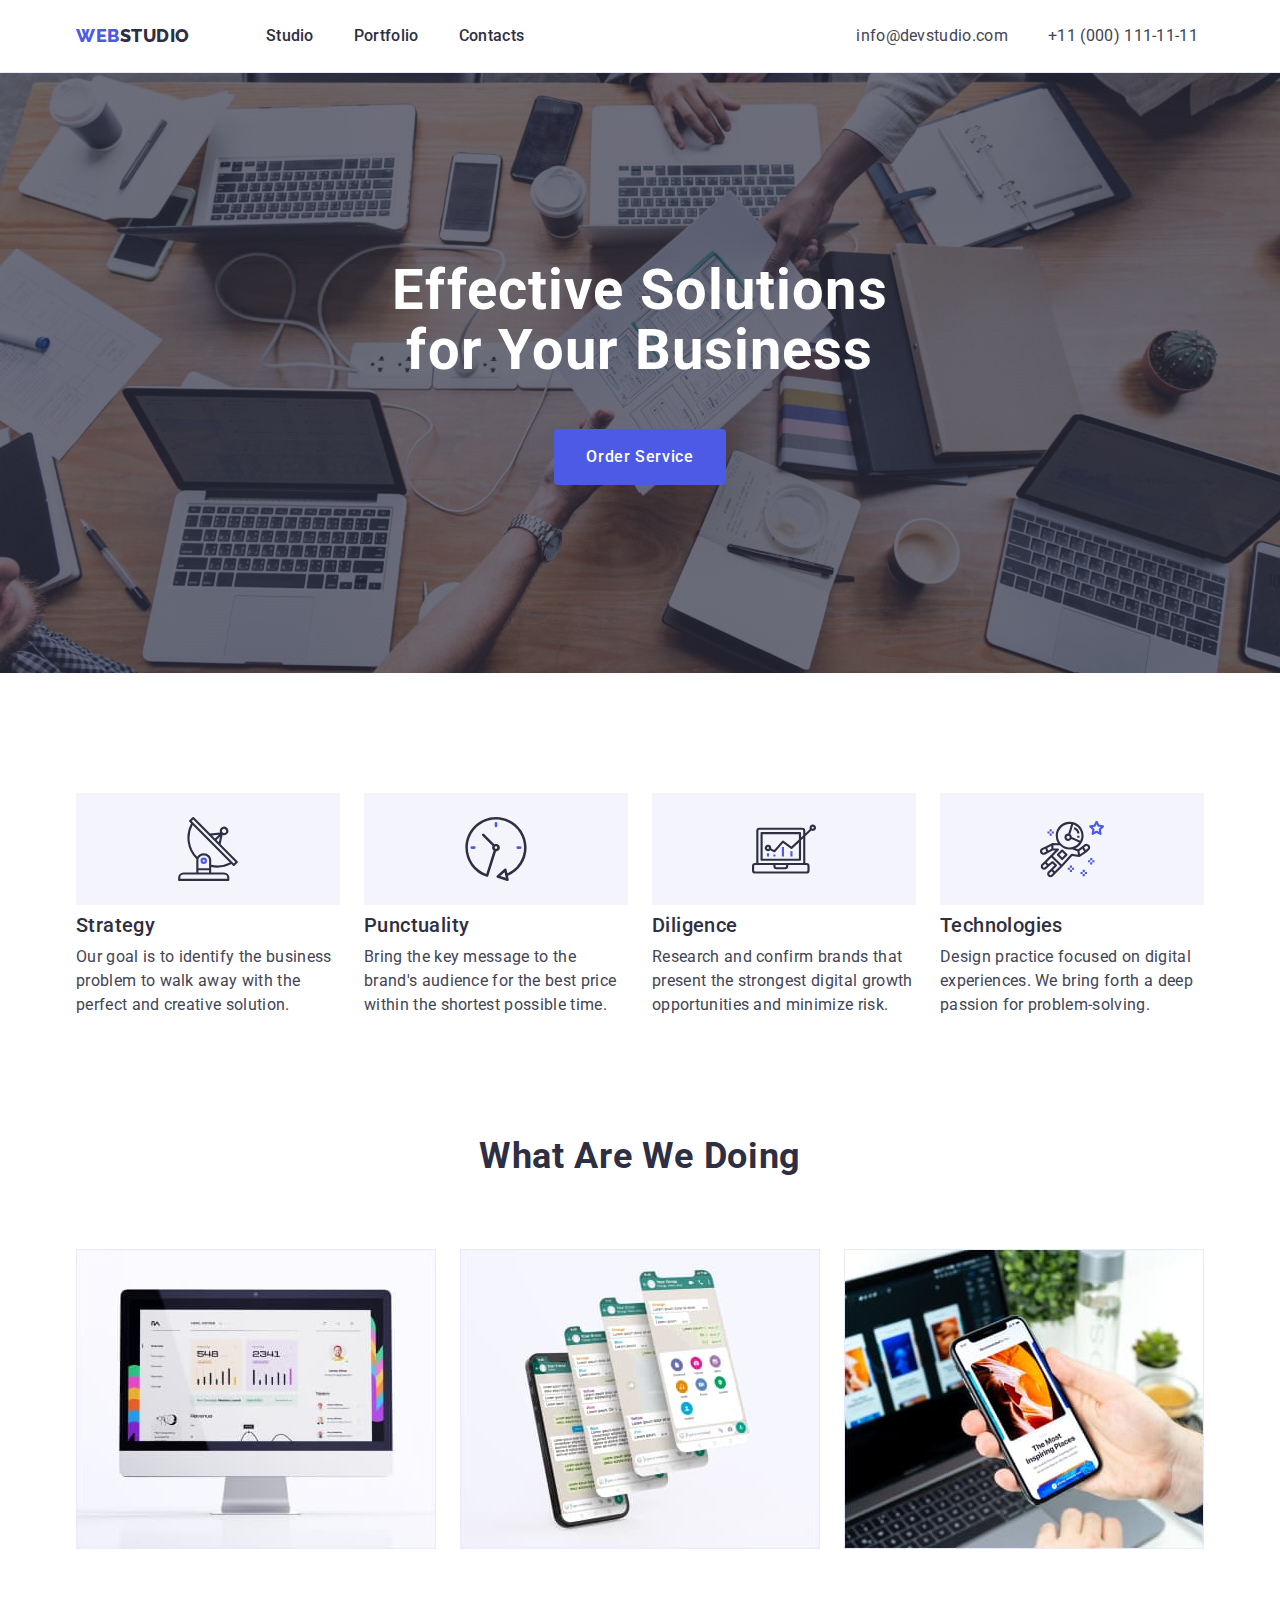
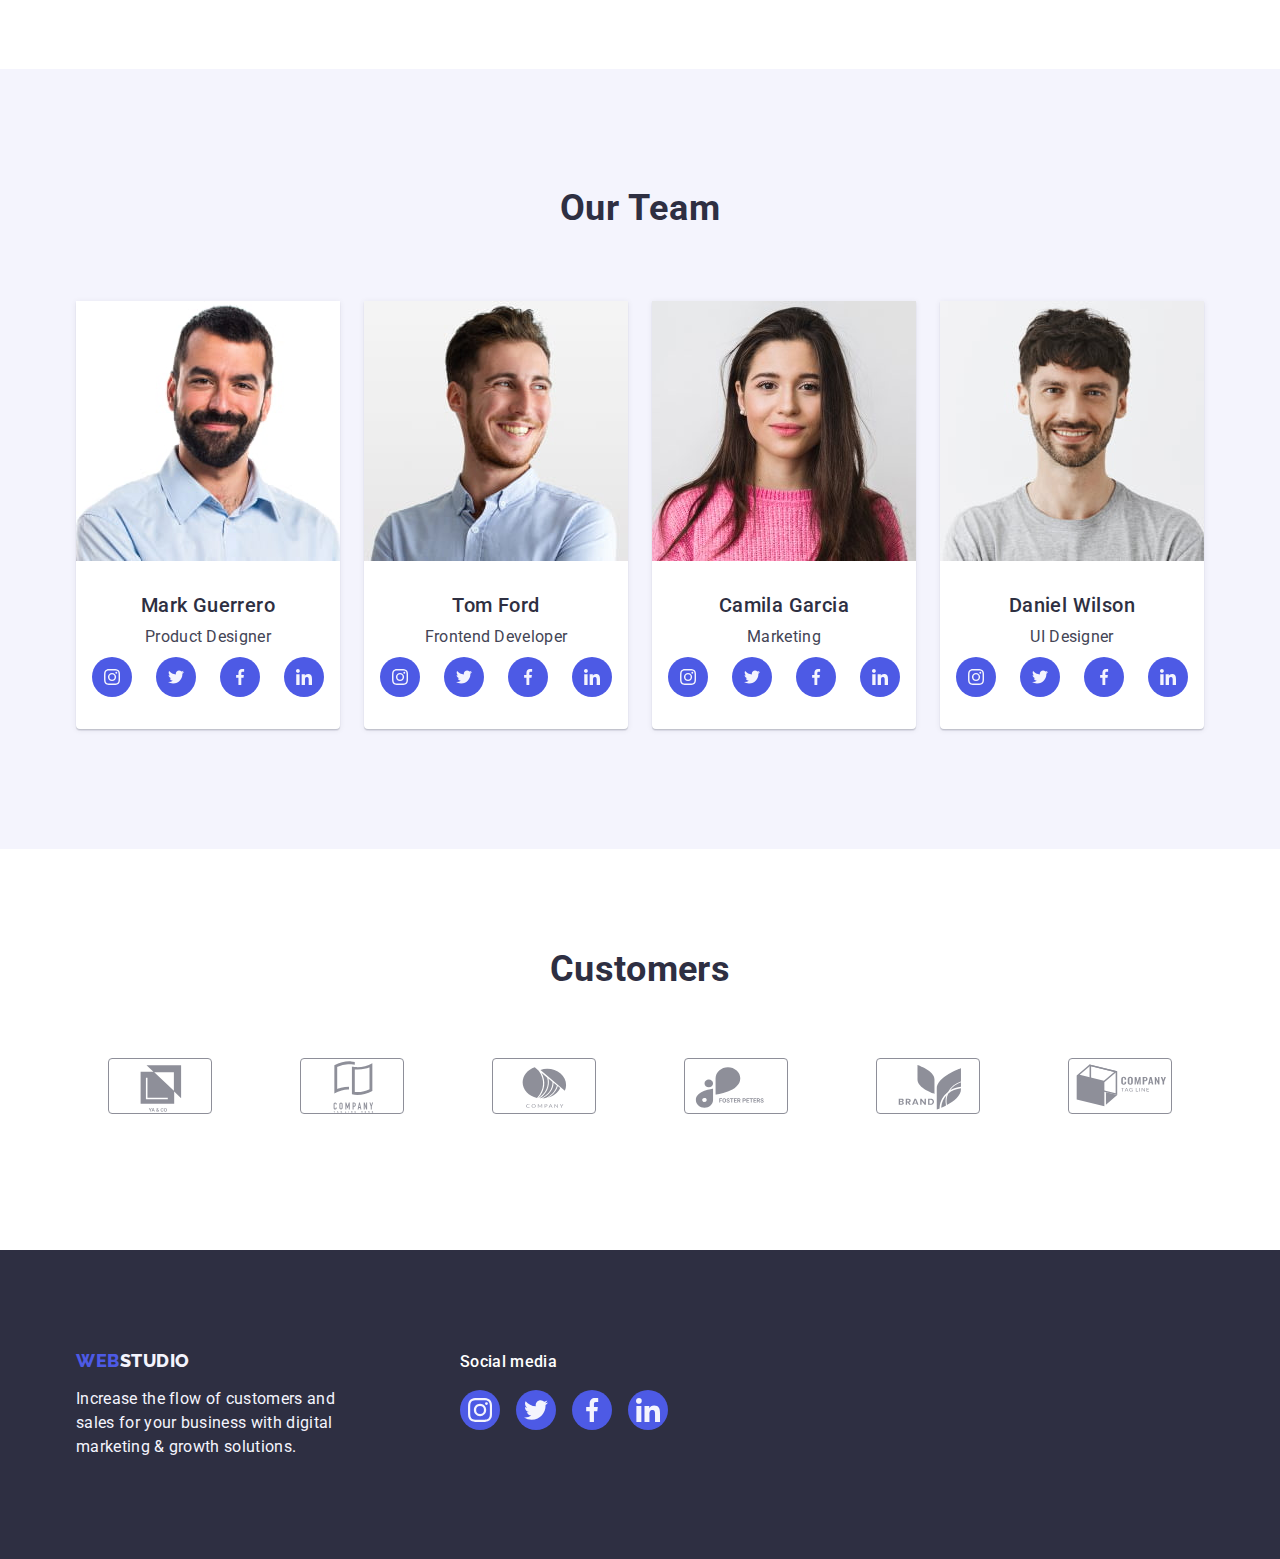
==== commit 1b8b1324: "mistakes correction" ====
--- a/index.html
+++ b/index.html
@@ -82,7 +82,7 @@
             <li class="feature-items">
               <a class="feature-icons">
                 <svg width="64px" height="64px">
-                  <use href="./images/icons.svg#icon-antenna"></use>
+                  <use href="./images/icon.svg#icon-antenna"></use>
                 </svg>
               </a>
               <h3 class="features-items-headline">Strategy</h3>
@@ -94,7 +94,7 @@
             <li class="feature-items icon-punctuality">
               <a class="feature-icons">
                 <svg width="64px" height="64px">
-                  <use href="./images/icons.svg#icon-clock"></use>
+                  <use href="./images/icon.svg#icon-clock"></use>
                 </svg>
               </a>
               <h3 class="features-items-headline">Punctuality</h3>
@@ -106,7 +106,7 @@
             <li class="feature-items icon-diligence">
               <a class="feature-icons">
                 <svg width="64px" height="64px">
-                  <use href="./images/icons.svg#icon-diagram"></use>
+                  <use href="./images/icon.svg#icon-diagram"></use>
                 </svg>
               </a>
               <h3 class="features-items-headline">Diligence</h3>
@@ -118,7 +118,7 @@
             <li class="feature-items icon-technologies">
               <a class="feature-icons">
                 <svg width="64px" height="64px">
-                  <use href="./images/icons.svg#icon-astronaut"></use>
+                  <use href="./images/icon.svg#icon-astronaut"></use>
                 </svg>
               </a>
               <h3 class="features-items-headline">Technologies</h3>
@@ -182,28 +182,28 @@
                   <li>
                     <a class="social-media-link">
                       <svg class="social-icon" width="16" height="16">
-                        <use href="./images/icons.svg#icon-instagram"></use>
-                      </svg>
-                    </a>
-                  </li>
-                  <li>
-                    <a class="social-media-link">
-                      <svg class="social-icon" width="16" height="16">
-                        <use href="./images/icons.svg#icon-twitter"></use>
-                      </svg>
-                    </a>
-                  </li>
-                  <li>
-                    <a class="social-media-link">
-                      <svg class="social-icon" width="16" height="16">
-                        <use href="./images/icons.svg#icon-facebook"></use>
-                      </svg>
-                    </a>
-                  </li>
-                  <li>
-                    <a class="social-media-link">
-                      <svg class="social-icon" width="16" height="16">
-                        <use href="./images/icons.svg#icon-linkedin"></use>
+                        <use href="./images/icon.svg#icon-instagram"></use>
+                      </svg>
+                    </a>
+                  </li>
+                  <li>
+                    <a class="social-media-link">
+                      <svg class="social-icon" width="16" height="16">
+                        <use href="./images/icon.svg#icon-twitter"></use>
+                      </svg>
+                    </a>
+                  </li>
+                  <li>
+                    <a class="social-media-link">
+                      <svg class="social-icon" width="16" height="16">
+                        <use href="./images/icon.svg#icon-facebook"></use>
+                      </svg>
+                    </a>
+                  </li>
+                  <li>
+                    <a class="social-media-link">
+                      <svg class="social-icon" width="16" height="16">
+                        <use href="./images/icon.svg#icon-linkedin"></use>
                       </svg>
                     </a>
                   </li>
@@ -225,28 +225,28 @@
                   <li>
                     <a class="social-media-link">
                       <svg class="social-icon" width="16" height="16">
-                        <use href="./images/icons.svg#icon-instagram"></use>
-                      </svg>
-                    </a>
-                  </li>
-                  <li>
-                    <a class="social-media-link">
-                      <svg class="social-icon" width="16" height="16">
-                        <use href="./images/icons.svg#icon-twitter"></use>
-                      </svg>
-                    </a>
-                  </li>
-                  <li>
-                    <a class="social-media-link">
-                      <svg class="social-icon" width="16" height="16">
-                        <use href="./images/icons.svg#icon-facebook"></use>
-                      </svg>
-                    </a>
-                  </li>
-                  <li>
-                    <a class="social-media-link">
-                      <svg class="social-icon" width="16" height="16">
-                        <use href="./images/icons.svg#icon-linkedin"></use>
+                        <use href="./images/icon.svg#icon-instagram"></use>
+                      </svg>
+                    </a>
+                  </li>
+                  <li>
+                    <a class="social-media-link">
+                      <svg class="social-icon" width="16" height="16">
+                        <use href="./images/icon.svg#icon-twitter"></use>
+                      </svg>
+                    </a>
+                  </li>
+                  <li>
+                    <a class="social-media-link">
+                      <svg class="social-icon" width="16" height="16">
+                        <use href="./images/icon.svg#icon-facebook"></use>
+                      </svg>
+                    </a>
+                  </li>
+                  <li>
+                    <a class="social-media-link">
+                      <svg class="social-icon" width="16" height="16">
+                        <use href="./images/icon.svg#icon-linkedin"></use>
                       </svg>
                     </a>
                   </li>
@@ -268,28 +268,28 @@
                   <li>
                     <a class="social-media-link">
                       <svg class="social-icon" width="16" height="16">
-                        <use href="./images/icons.svg#icon-instagram"></use>
-                      </svg>
-                    </a>
-                  </li>
-                  <li>
-                    <a class="social-media-link">
-                      <svg class="social-icon" width="16" height="16">
-                        <use href="./images/icons.svg#icon-twitter"></use>
-                      </svg>
-                    </a>
-                  </li>
-                  <li>
-                    <a class="social-media-link">
-                      <svg class="social-icon" width="16" height="16">
-                        <use href="./images/icons.svg#icon-facebook"></use>
-                      </svg>
-                    </a>
-                  </li>
-                  <li>
-                    <a class="social-media-link">
-                      <svg class="social-icon" width="16" height="16">
-                        <use href="./images/icons.svg#icon-linkedin"></use>
+                        <use href="./images/icon.svg#icon-instagram"></use>
+                      </svg>
+                    </a>
+                  </li>
+                  <li>
+                    <a class="social-media-link">
+                      <svg class="social-icon" width="16" height="16">
+                        <use href="./images/icon.svg#icon-twitter"></use>
+                      </svg>
+                    </a>
+                  </li>
+                  <li>
+                    <a class="social-media-link">
+                      <svg class="social-icon" width="16" height="16">
+                        <use href="./images/icon.svg#icon-facebook"></use>
+                      </svg>
+                    </a>
+                  </li>
+                  <li>
+                    <a class="social-media-link">
+                      <svg class="social-icon" width="16" height="16">
+                        <use href="./images/icon.svg#icon-linkedin"></use>
                       </svg>
                     </a>
                   </li>
@@ -310,28 +310,28 @@
                   <li>
                     <a class="social-media-link">
                       <svg class="social-icon" width="16" height="16">
-                        <use href="./images/icons.svg#icon-instagram"></use>
-                      </svg>
-                    </a>
-                  </li>
-                  <li>
-                    <a class="social-media-link">
-                      <svg class="social-icon" width="16" height="16">
-                        <use href="./images/icons.svg#icon-twitter"></use>
-                      </svg>
-                    </a>
-                  </li>
-                  <li>
-                    <a class="social-media-link">
-                      <svg class="social-icon" width="16" height="16">
-                        <use href="./images/icons.svg#icon-facebook"></use>
-                      </svg>
-                    </a>
-                  </li>
-                  <li>
-                    <a class="social-media-link">
-                      <svg class="social-icon" width="16" height="16">
-                        <use href="./images/icons.svg#icon-linkedin"></use>
+                        <use href="./images/icon.svg#icon-instagram"></use>
+                      </svg>
+                    </a>
+                  </li>
+                  <li>
+                    <a class="social-media-link">
+                      <svg class="social-icon" width="16" height="16">
+                        <use href="./images/icon.svg#icon-twitter"></use>
+                      </svg>
+                    </a>
+                  </li>
+                  <li>
+                    <a class="social-media-link">
+                      <svg class="social-icon" width="16" height="16">
+                        <use href="./images/icon.svg#icon-facebook"></use>
+                      </svg>
+                    </a>
+                  </li>
+                  <li>
+                    <a class="social-media-link">
+                      <svg class="social-icon" width="16" height="16">
+                        <use href="./images/icon.svg#icon-linkedin"></use>
                       </svg>
                     </a>
                   </li>
@@ -349,42 +349,42 @@
             <li class="company-items">
               <a class="company-link">
                 <svg class="company-icon" width="104px" height="56px">
-                  <use href="./images/icons.svg#icon-Logo1"></use>
-                </svg>
-              </a>
-            </li>
-            <li class="company-items">
-              <a class="company-link">
-                <svg class="company-icon" width="104px" height="56px">
-                  <use href="./images/icons.svg#icon-Logo2"></use>
-                </svg>
-              </a>
-            </li>
-            <li class="company-items">
-              <a class="company-link">
-                <svg class="company-icon" width="104px" height="56px">
-                  <use href="./images/icons.svg#icon-Logo3"></use>
-                </svg>
-              </a>
-            </li>
-            <li class="company-items">
-              <a class="company-link">
-                <svg class="company-icon" width="104px" height="56px">
-                  <use href="./images/icons.svg#icon-Logo4"></use>
-                </svg>
-              </a>
-            </li>
-            <li class="company-items">
-              <a class="company-link">
-                <svg class="company-icon" width="104px" height="56px">
-                  <use href="./images/icons.svg#icon-Logo5"></use>
-                </svg>
-              </a>
-            </li>
-            <li class="company-items">
-              <a class="company-link">
-                <svg class="company-icon" width="104px" height="56px">
-                  <use href="./images/icons.svg#icon-Logo6"></use>
+                  <use href="./images/icon.svg#icon-Logo1"></use>
+                </svg>
+              </a>
+            </li>
+            <li class="company-items">
+              <a class="company-link">
+                <svg class="company-icon" width="104px" height="56px">
+                  <use href="./images/icon.svg#icon-Logo2"></use>
+                </svg>
+              </a>
+            </li>
+            <li class="company-items">
+              <a class="company-link">
+                <svg class="company-icon" width="104px" height="56px">
+                  <use href="./images/icon.svg#icon-Logo3"></use>
+                </svg>
+              </a>
+            </li>
+            <li class="company-items">
+              <a class="company-link">
+                <svg class="company-icon" width="104px" height="56px">
+                  <use href="./images/icon.svg#icon-Logo4"></use>
+                </svg>
+              </a>
+            </li>
+            <li class="company-items">
+              <a class="company-link">
+                <svg class="company-icon" width="104px" height="56px">
+                  <use href="./images/icon.svg#icon-Logo5"></use>
+                </svg>
+              </a>
+            </li>
+            <li class="company-items">
+              <a class="company-link">
+                <svg class="company-icon" width="104px" height="56px">
+                  <use href="./images/icon.svg#icon-Logo6"></use>
                 </svg>
               </a>
             </li>
@@ -405,33 +405,33 @@
           </p>
         </div>
         <div>
-          <h3 class="social-title">Social media</h3>
+          <p class="social-title">Social media</p>
           <ul class="footer-icons-list">
             <li>
               <a class="social-media-link-footer">
                 <svg width="24px" height="24px">
-                  <use href="./images/icons.svg#icon-instagram"></use>
+                  <use href="./images/icon.svg#icon-instagram"></use>
                 </svg>
               </a>
             </li>
             <li>
               <a class="social-media-link-footer">
                 <svg width="24px" height="24px">
-                  <use href="./images/icons.svg#icon-twitter"></use>
+                  <use href="./images/icon.svg#icon-twitter"></use>
                 </svg>
               </a>
             </li>
             <li>
               <a class="social-media-link-footer">
                 <svg width="24px" height="24px">
-                  <use href="./images/icons.svg#icon-facebook"></use>
+                  <use href="./images/icon.svg#icon-facebook"></use>
                 </svg>
               </a>
             </li>
             <li>
               <a class="social-media-link-footer">
                 <svg width="24px" height="24px">
-                  <use href="./images/icons.svg#icon-linkedin"></use>
+                  <use href="./images/icon.svg#icon-linkedin"></use>
                 </svg>
               </a>
             </li>
--- a/css/styles.css
+++ b/css/styles.css
@@ -76,7 +76,8 @@
 /* site-nav */
 
 .header{
-    border-bottom: 1px solid #e7e9fc
+    border-bottom: 1px solid #e7e9fc;
+    box-shadow: 0px 2px 1px rgba(46, 47, 66, 0.08), 0px 1px 1px rgba(46, 47, 66, 0.16), 0px 1px 6px rgba(46, 47, 66, 0.08);
 }
 .container{ 
     width: 1158px;
@@ -191,6 +192,7 @@
     height: 600px;
     background-size: cover;
     background-repeat: no-repeat;
+    background-position: center;
     
   }
 
@@ -360,7 +362,7 @@
 .customers-title{
     font-weight: 700;
 font-size: 36px;
-line-height: 1.11px;
+line-height: 1.1px;
 text-align: center;
 text-transform: capitalize;
 color: #2E2F42;
@@ -373,17 +375,26 @@
 }
 
 .company-link {
+    display: flex;
+    align-items: center;
+    justify-content: center;
+    color: var(--company-color);
     cursor: pointer;
+    width: 100%;
+    height: 100%;
+    border: 1px solid #8e8f99;
+    border-radius: 4px;
 }
 
 .company-items {
     padding: 16px 32px;
-    border: 1px solid #8E8F99;
-    border-radius: 4px;
-}
-
-.company-items:hover,
-.company-items:focus {
+    gap: 24px;
+    width: calc((100% - 120px) / 6);
+    height: 88px
+}
+
+.company-link:hover,
+.company-link:focus {
     border: 1px solid var(--hoover-color);
 }
 
@@ -435,6 +446,7 @@
 .flex-footer {
     display: flex;
     gap: 120px;
+    align-items: baseline;
 }
 
 .social-title {
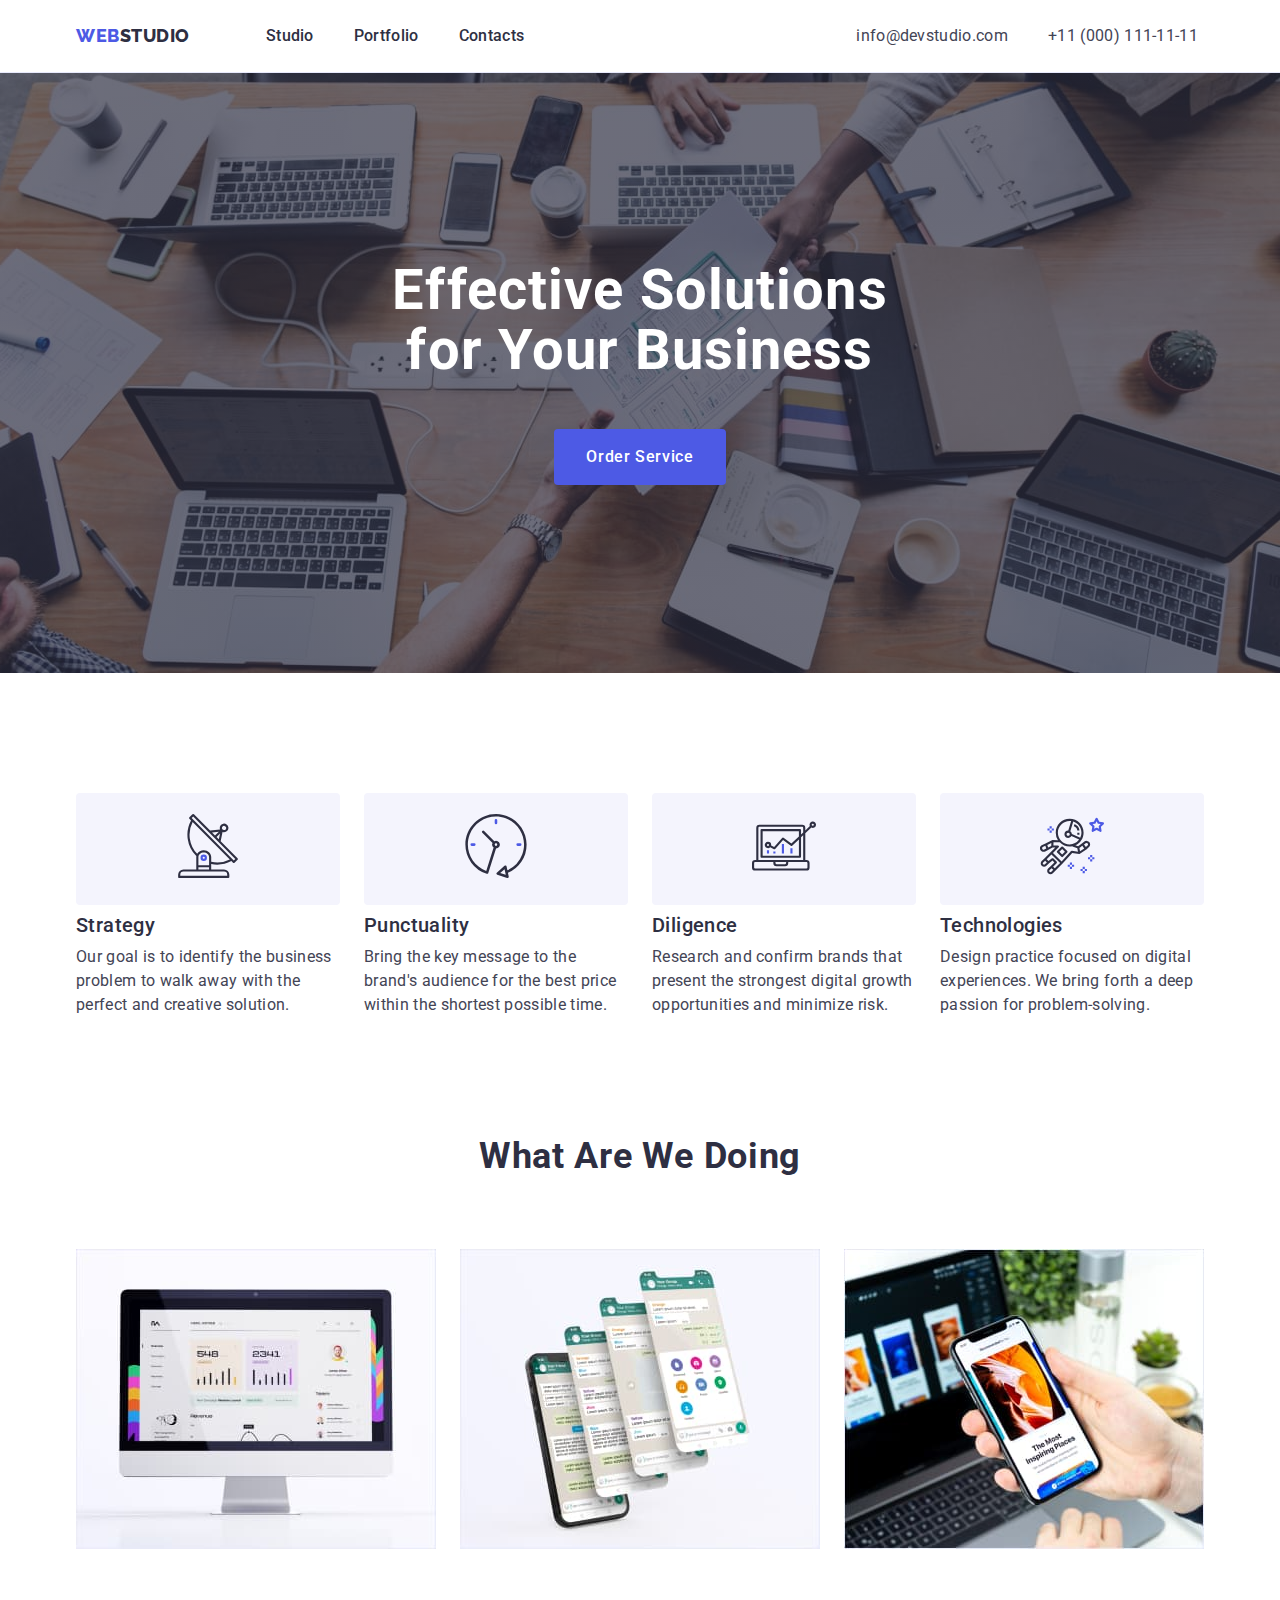
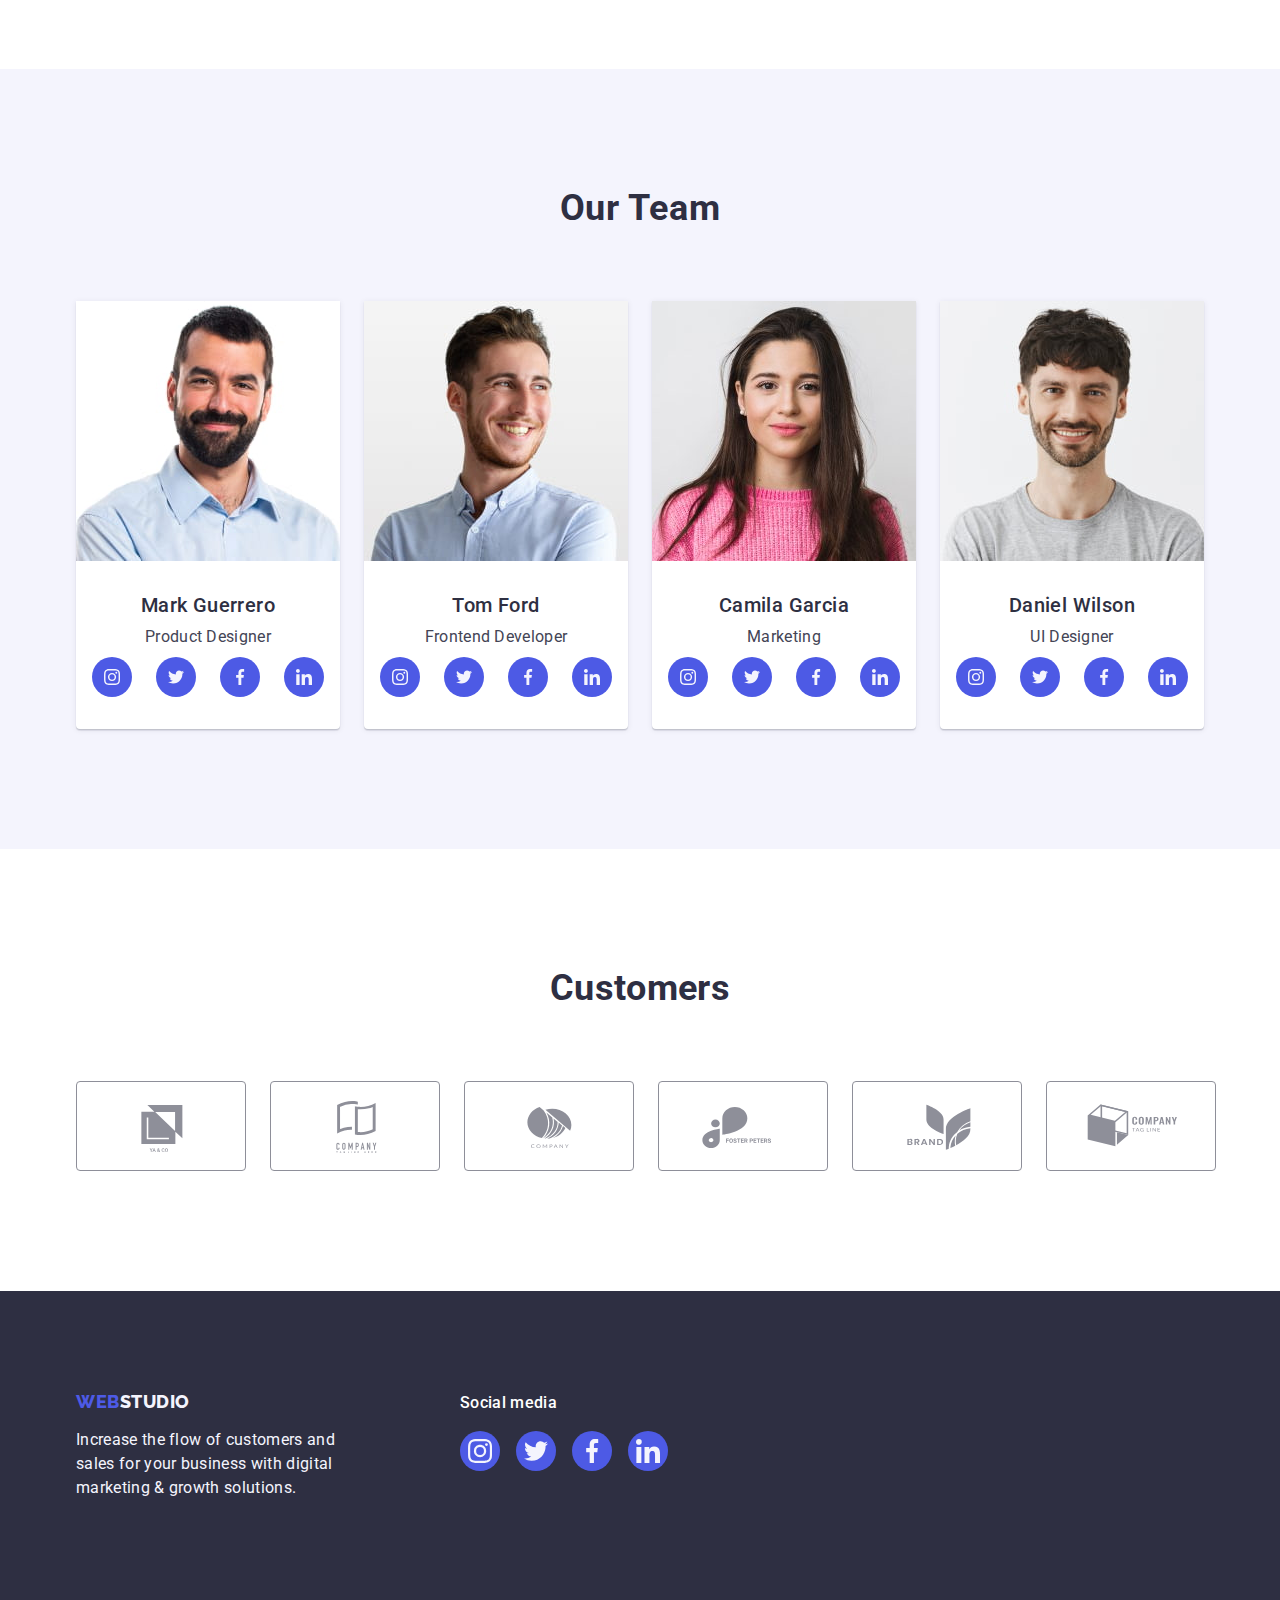
==== commit 8695373b: "mistake correction" ====
--- a/index.html
+++ b/index.html
@@ -80,11 +80,13 @@
           <h2 hidden class="features-headline">Features</h2>
           <ul class="feature-list list">
             <li class="feature-items">
-              <a class="feature-icons">
-                <svg width="64px" height="64px">
-                  <use href="./images/icon.svg#icon-antenna"></use>
-                </svg>
-              </a>
+              <div class="features-icon-flex">
+                <a class="feature-icons">
+                  <svg width="64px" height="64px">
+                    <use href="./images/icon.svg#icon-antenna"></use>
+                  </svg>
+                </a>
+              </div>
               <h3 class="features-items-headline">Strategy</h3>
               <p class="features-items-text">
                 Our goal is to identify the business problem to walk away with
@@ -92,11 +94,13 @@
               </p>
             </li>
             <li class="feature-items icon-punctuality">
-              <a class="feature-icons">
-                <svg width="64px" height="64px">
-                  <use href="./images/icon.svg#icon-clock"></use>
-                </svg>
-              </a>
+              <div class="features-icon-flex">
+                <a class="feature-icons">
+                  <svg width="64px" height="64px">
+                    <use href="./images/icon.svg#icon-clock"></use>
+                  </svg>
+                </a>
+              </div>
               <h3 class="features-items-headline">Punctuality</h3>
               <p class="features-items-text">
                 Bring the key message to the brand's audience for the best price
@@ -104,11 +108,13 @@
               </p>
             </li>
             <li class="feature-items icon-diligence">
-              <a class="feature-icons">
-                <svg width="64px" height="64px">
-                  <use href="./images/icon.svg#icon-diagram"></use>
-                </svg>
-              </a>
+              <div class="features-icon-flex">
+                <a class="feature-icons">
+                  <svg width="64px" height="64px">
+                    <use href="./images/icon.svg#icon-diagram"></use>
+                  </svg>
+                </a>
+              </div>
               <h3 class="features-items-headline">Diligence</h3>
               <p class="features-items-text">
                 Research and confirm brands that present the strongest digital
@@ -116,11 +122,13 @@
               </p>
             </li>
             <li class="feature-items icon-technologies">
-              <a class="feature-icons">
-                <svg width="64px" height="64px">
-                  <use href="./images/icon.svg#icon-astronaut"></use>
-                </svg>
-              </a>
+              <div class="features-icon-flex">
+                <a class="feature-icons">
+                  <svg width="64px" height="64px">
+                    <use href="./images/icon.svg#icon-astronaut"></use>
+                  </svg>
+                </a>
+              </div>
               <h3 class="features-items-headline">Technologies</h3>
               <p class="features-items-text">
                 Design practice focused on digital experiences. We bring forth a
@@ -179,28 +187,28 @@
                 <h3 class="team-items-headline">Mark Guerrero</h3>
                 <p class="team-list-text">Product Designer</p>
                 <ul class="team-icon-list">
-                  <li>
+                  <li class="team-icon-items">
                     <a class="social-media-link">
                       <svg class="social-icon" width="16" height="16">
                         <use href="./images/icon.svg#icon-instagram"></use>
                       </svg>
                     </a>
                   </li>
-                  <li>
+                  <li class="team-icon-items">
                     <a class="social-media-link">
                       <svg class="social-icon" width="16" height="16">
                         <use href="./images/icon.svg#icon-twitter"></use>
                       </svg>
                     </a>
                   </li>
-                  <li>
+                  <li class="team-icon-items">
                     <a class="social-media-link">
                       <svg class="social-icon" width="16" height="16">
                         <use href="./images/icon.svg#icon-facebook"></use>
                       </svg>
                     </a>
                   </li>
-                  <li>
+                  <li class="team-icon-items">
                     <a class="social-media-link">
                       <svg class="social-icon" width="16" height="16">
                         <use href="./images/icon.svg#icon-linkedin"></use>
@@ -222,28 +230,28 @@
                 <h3 class="team-items-headline">Tom Ford</h3>
                 <p class="team-list-text">Frontend Developer</p>
                 <ul class="team-icon-list">
-                  <li>
+                  <li class="team-icon-items">
                     <a class="social-media-link">
                       <svg class="social-icon" width="16" height="16">
                         <use href="./images/icon.svg#icon-instagram"></use>
                       </svg>
                     </a>
                   </li>
-                  <li>
+                  <li class="team-icon-items">
                     <a class="social-media-link">
                       <svg class="social-icon" width="16" height="16">
                         <use href="./images/icon.svg#icon-twitter"></use>
                       </svg>
                     </a>
                   </li>
-                  <li>
+                  <li class="team-icon-items">
                     <a class="social-media-link">
                       <svg class="social-icon" width="16" height="16">
                         <use href="./images/icon.svg#icon-facebook"></use>
                       </svg>
                     </a>
                   </li>
-                  <li>
+                  <li class="team-icon-items">
                     <a class="social-media-link">
                       <svg class="social-icon" width="16" height="16">
                         <use href="./images/icon.svg#icon-linkedin"></use>
@@ -265,28 +273,28 @@
                 <h3 class="team-items-headline">Camila Garcia</h3>
                 <p class="team-list-text">Marketing</p>
                 <ul class="team-icon-list">
-                  <li>
+                  <li class="team-icon-items">
                     <a class="social-media-link">
                       <svg class="social-icon" width="16" height="16">
                         <use href="./images/icon.svg#icon-instagram"></use>
                       </svg>
                     </a>
                   </li>
-                  <li>
+                  <li class="team-icon-items">
                     <a class="social-media-link">
                       <svg class="social-icon" width="16" height="16">
                         <use href="./images/icon.svg#icon-twitter"></use>
                       </svg>
                     </a>
                   </li>
-                  <li>
+                  <li class="team-icon-items">
                     <a class="social-media-link">
                       <svg class="social-icon" width="16" height="16">
                         <use href="./images/icon.svg#icon-facebook"></use>
                       </svg>
                     </a>
                   </li>
-                  <li>
+                  <li class="team-icon-items">
                     <a class="social-media-link">
                       <svg class="social-icon" width="16" height="16">
                         <use href="./images/icon.svg#icon-linkedin"></use>
@@ -307,28 +315,28 @@
                 <h3 class="team-items-headline">Daniel Wilson</h3>
                 <p class="team-list-text">UI Designer</p>
                 <ul class="team-icon-list">
-                  <li>
+                  <li class="team-icon-items">
                     <a class="social-media-link">
                       <svg class="social-icon" width="16" height="16">
                         <use href="./images/icon.svg#icon-instagram"></use>
                       </svg>
                     </a>
                   </li>
-                  <li>
+                  <li class="team-icon-items">
                     <a class="social-media-link">
                       <svg class="social-icon" width="16" height="16">
                         <use href="./images/icon.svg#icon-twitter"></use>
                       </svg>
                     </a>
                   </li>
-                  <li>
+                  <li class="team-icon-items">
                     <a class="social-media-link">
                       <svg class="social-icon" width="16" height="16">
                         <use href="./images/icon.svg#icon-facebook"></use>
                       </svg>
                     </a>
                   </li>
-                  <li>
+                  <li class="team-icon-items">
                     <a class="social-media-link">
                       <svg class="social-icon" width="16" height="16">
                         <use href="./images/icon.svg#icon-linkedin"></use>
@@ -348,42 +356,42 @@
           <ul class="company-list">
             <li class="company-items">
               <a class="company-link">
-                <svg class="company-icon" width="104px" height="56px">
+                <svg class="company-icon" width="104" height="56">
                   <use href="./images/icon.svg#icon-Logo1"></use>
                 </svg>
               </a>
             </li>
             <li class="company-items">
               <a class="company-link">
-                <svg class="company-icon" width="104px" height="56px">
+                <svg class="company-icon" width="104" height="56">
                   <use href="./images/icon.svg#icon-Logo2"></use>
                 </svg>
               </a>
             </li>
             <li class="company-items">
               <a class="company-link">
-                <svg class="company-icon" width="104px" height="56px">
+                <svg class="company-icon" width="104" height="56">
                   <use href="./images/icon.svg#icon-Logo3"></use>
                 </svg>
               </a>
             </li>
             <li class="company-items">
               <a class="company-link">
-                <svg class="company-icon" width="104px" height="56px">
+                <svg class="company-icon" width="104" height="56">
                   <use href="./images/icon.svg#icon-Logo4"></use>
                 </svg>
               </a>
             </li>
             <li class="company-items">
               <a class="company-link">
-                <svg class="company-icon" width="104px" height="56px">
+                <svg class="company-icon" width="104" height="56">
                   <use href="./images/icon.svg#icon-Logo5"></use>
                 </svg>
               </a>
             </li>
             <li class="company-items">
               <a class="company-link">
-                <svg class="company-icon" width="104px" height="56px">
+                <svg class="company-icon" width="104" height="56">
                   <use href="./images/icon.svg#icon-Logo6"></use>
                 </svg>
               </a>
@@ -407,30 +415,30 @@
         <div>
           <p class="social-title">Social media</p>
           <ul class="footer-icons-list">
-            <li>
+            <li class="footer-icons-items">
               <a class="social-media-link-footer">
-                <svg width="24px" height="24px">
+                <svg class="footer-icons" width="24" height="24">
                   <use href="./images/icon.svg#icon-instagram"></use>
                 </svg>
               </a>
             </li>
-            <li>
+            <li class="footer-icons-items">
               <a class="social-media-link-footer">
-                <svg width="24px" height="24px">
+                <svg class="footer-icons" width="24" height="24">
                   <use href="./images/icon.svg#icon-twitter"></use>
                 </svg>
               </a>
             </li>
-            <li>
+            <li class="footer-icons-items">
               <a class="social-media-link-footer">
-                <svg width="24px" height="24px">
+                <svg class="footer-icons" width="24" height="24">
                   <use href="./images/icon.svg#icon-facebook"></use>
                 </svg>
               </a>
             </li>
-            <li>
+            <li class="footer-icons-items">
               <a class="social-media-link-footer">
-                <svg width="24px" height="24px">
+                <svg class="footer-icons" width="24" height="24">
                   <use href="./images/icon.svg#icon-linkedin"></use>
                 </svg>
               </a>
--- a/css/styles.css
+++ b/css/styles.css
@@ -221,12 +221,14 @@
     gap: 24px
  }
 
-.feature-icons{
+.features-icon-flex{
     display: flex;
     height: 112px;
     background-color: #F4F4FD;
     justify-content: center;
     align-items: center;
+    border-radius: 4px;
+    margin-bottom: 8px;
 }
 
 
@@ -314,8 +316,8 @@
 
 .team-icon-list {
     display: flex;
-    justify-content: space-between;
-
+    justify-content: center;
+    gap: 24px;
 }
 
 
@@ -333,26 +335,13 @@
 
 .social-media-link:hover,
 .social-media-link:focus {
-    background-color: var(--hoover-color)
-}
-
-.social-media-link-footer {
-    padding: 0;
-    display: flex;
-    background-color: var(--accent-colour);
-    width: 40px;
-    height: 40px;
-    border-radius: 50%;
-    justify-content: center;
-    align-items: center;
-    cursor: pointer;
-}
-
-.social-media-link-footer:hover,
-.social-media-link-footer:focus {
-    background-color: var(--secondary-hover-color)
-}
-    
+    background-color: #404bbf;
+}
+
+.social-icon{
+    fill: #f4f4fd;
+}
+
 
 /* customers */
 .customers{
@@ -362,7 +351,7 @@
 .customers-title{
     font-weight: 700;
 font-size: 36px;
-line-height: 1.1px;
+line-height: 1.1;
 text-align: center;
 text-transform: capitalize;
 color: #2E2F42;
@@ -371,10 +360,10 @@
 
 .company-list {
     display: flex;
-    justify-content: space-between;
-}
-
-.company-link {
+    gap: 24px;
+}
+
+.company-link{
     display: flex;
     align-items: center;
     justify-content: center;
@@ -384,17 +373,13 @@
     height: 100%;
     border: 1px solid #8e8f99;
     border-radius: 4px;
-}
-
-.company-items {
     padding: 16px 32px;
-    gap: 24px;
-    width: calc((100% - 120px) / 6);
-    height: 88px
-}
+}
+
 
 .company-link:hover,
 .company-link:focus {
+    color: var(--hoover-color);
     border: 1px solid var(--hoover-color);
 }
 
@@ -455,6 +440,27 @@
     font-weight: 500;
 }
 
+.footer-icons{
+    fill: #f4f4fd;
+}
+
+.social-media-link-footer {
+    padding: 0;
+    display: flex;
+    background-color: var(--accent-colour);
+    width: 40px;
+    height: 40px;
+    border-radius: 50%;
+    justify-content: center;
+    align-items: center;
+    cursor: pointer;
+}
+
+.social-media-link-footer:hover,
+.social-media-link-footer:focus {
+    background-color: #31d0aa;
+}
+
 
 
 
@@ -524,8 +530,12 @@
     width: calc((100% - 48px) / 3)
 }
 
-.portfolio-items:hover,
-.portfolio-items:focus{
+.portfolio-links{
+    display: block;
+}
+
+.portfolio-links:hover,
+.portfolio-links:focus{
     box-shadow: 0px 1px 6px rgba(46, 47, 66, 0.08), 0px 1px 1px rgba(46, 47, 66, 0.16), 0px 2px 1px rgba(46, 47, 66, 0.08);
 }
 
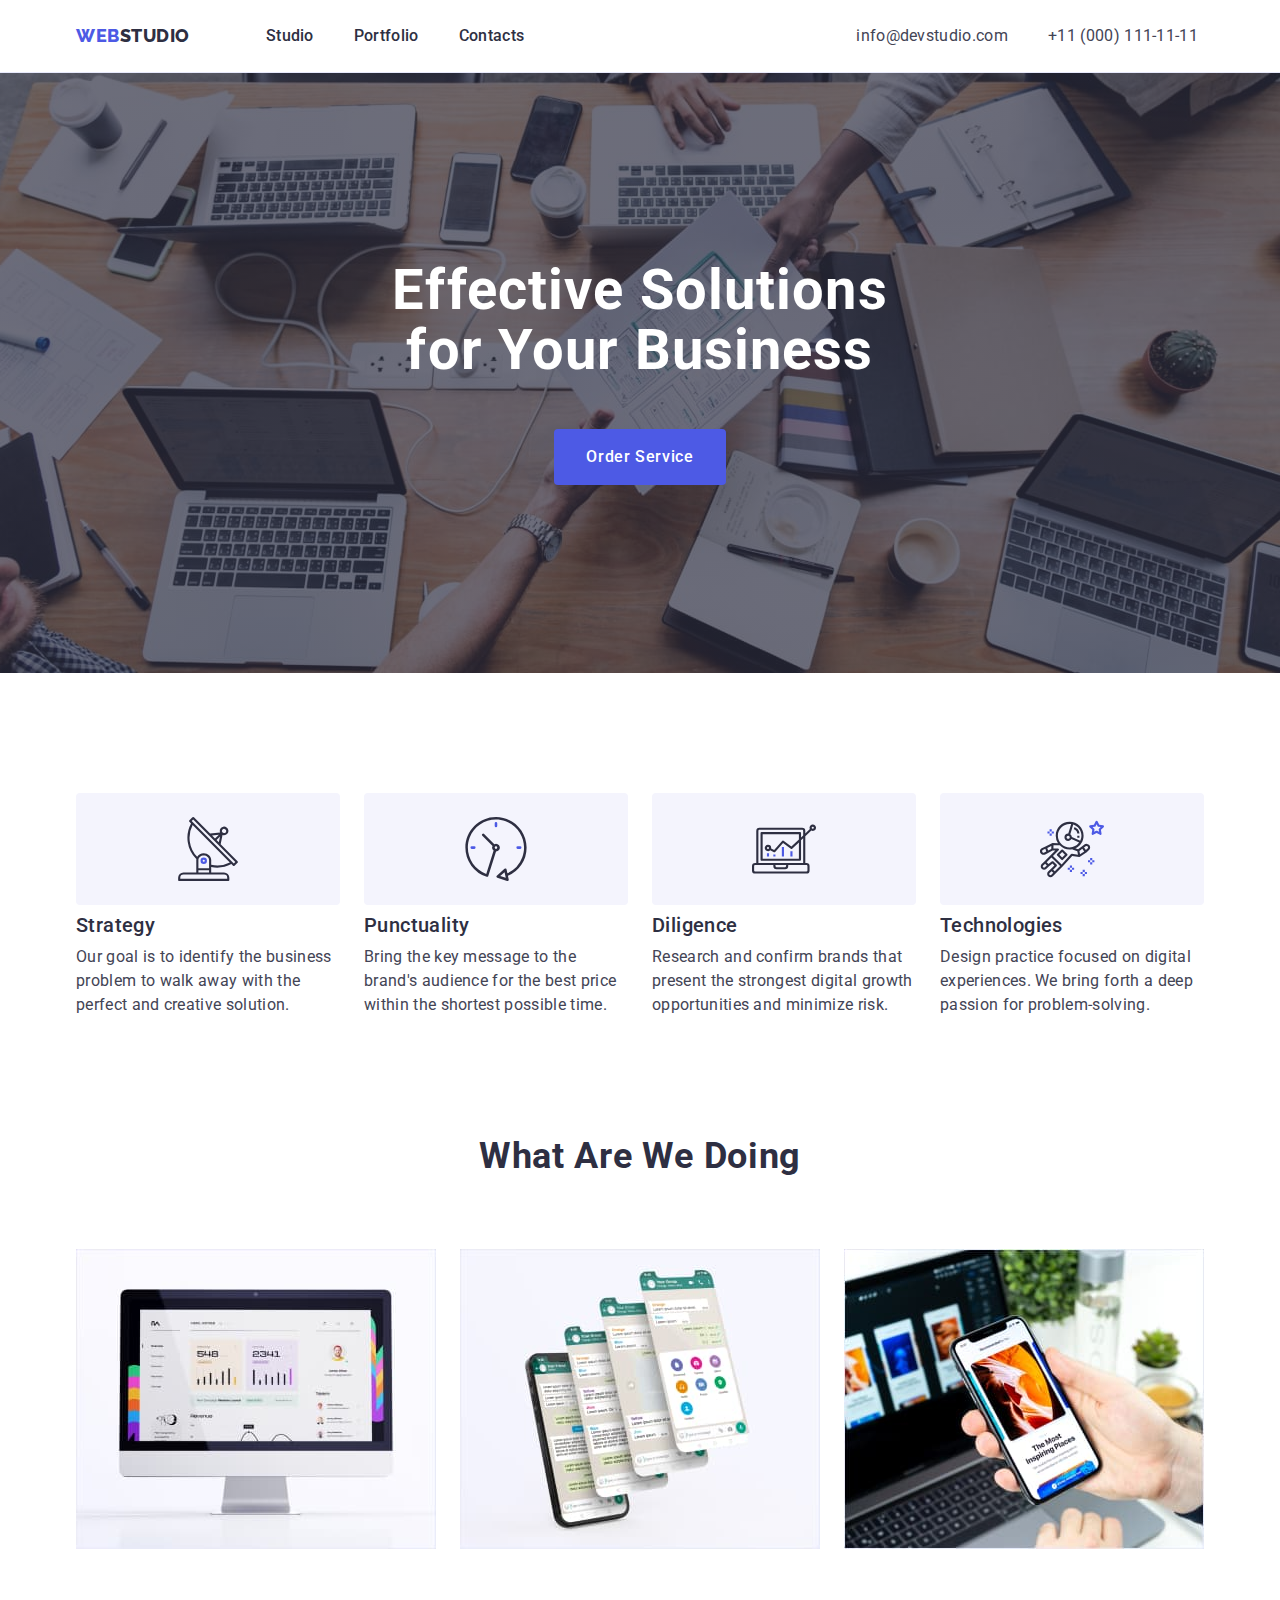
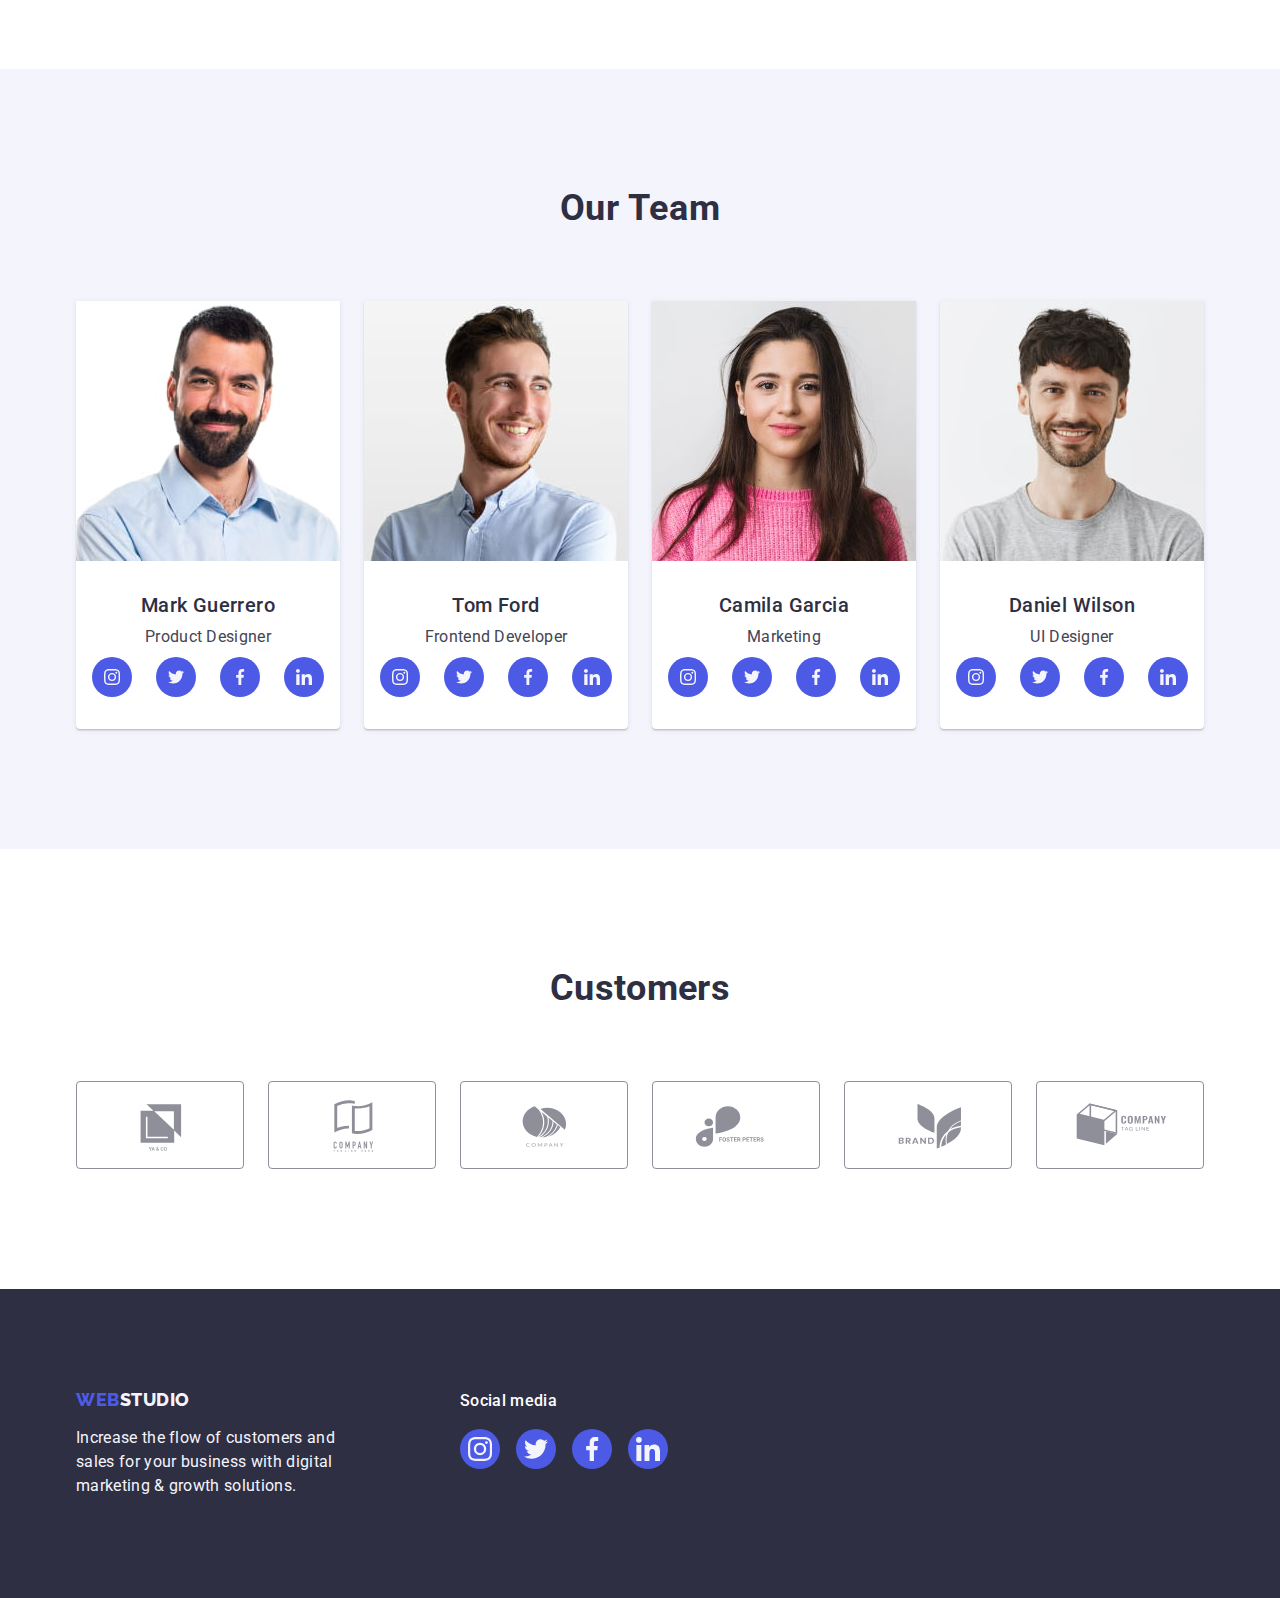
==== commit 8988a298: "mistakes correction" ====
--- a/index.html
+++ b/index.html
@@ -81,11 +81,9 @@
           <ul class="feature-list list">
             <li class="feature-items">
               <div class="features-icon-flex">
-                <a class="feature-icons">
-                  <svg width="64px" height="64px">
-                    <use href="./images/icon.svg#icon-antenna"></use>
-                  </svg>
-                </a>
+                <svg width="64" height="64">
+                  <use href="./images/icon.svg#icon-antenna"></use>
+                </svg>
               </div>
               <h3 class="features-items-headline">Strategy</h3>
               <p class="features-items-text">
@@ -95,11 +93,9 @@
             </li>
             <li class="feature-items icon-punctuality">
               <div class="features-icon-flex">
-                <a class="feature-icons">
-                  <svg width="64px" height="64px">
-                    <use href="./images/icon.svg#icon-clock"></use>
-                  </svg>
-                </a>
+                <svg width="64" height="64">
+                  <use href="./images/icon.svg#icon-clock"></use>
+                </svg>
               </div>
               <h3 class="features-items-headline">Punctuality</h3>
               <p class="features-items-text">
@@ -109,11 +105,9 @@
             </li>
             <li class="feature-items icon-diligence">
               <div class="features-icon-flex">
-                <a class="feature-icons">
-                  <svg width="64px" height="64px">
-                    <use href="./images/icon.svg#icon-diagram"></use>
-                  </svg>
-                </a>
+                <svg width="64" height="64">
+                  <use href="./images/icon.svg#icon-diagram"></use>
+                </svg>
               </div>
               <h3 class="features-items-headline">Diligence</h3>
               <p class="features-items-text">
@@ -123,11 +117,9 @@
             </li>
             <li class="feature-items icon-technologies">
               <div class="features-icon-flex">
-                <a class="feature-icons">
-                  <svg width="64px" height="64px">
-                    <use href="./images/icon.svg#icon-astronaut"></use>
-                  </svg>
-                </a>
+                <svg width="64" height="64">
+                  <use href="./images/icon.svg#icon-astronaut"></use>
+                </svg>
               </div>
               <h3 class="features-items-headline">Technologies</h3>
               <p class="features-items-text">
--- a/css/styles.css
+++ b/css/styles.css
@@ -333,10 +333,12 @@
     cursor: pointer;
 }
 
-.social-media-link:hover,
-.social-media-link:focus {
-    background-color: #404bbf;
-}
+.social-media-link:hover{
+        background-color: #404bbf;
+    }
+.social-media-link:focus{
+        background-color: #404bbf;
+    }
 
 .social-icon{
     fill: #f4f4fd;
@@ -361,6 +363,11 @@
 .company-list {
     display: flex;
     gap: 24px;
+}
+
+.company-items{
+    width: calc((100% - 120px) / 6);
+    height: 88px
 }
 
 .company-link{
@@ -456,7 +463,9 @@
     cursor: pointer;
 }
 
-.social-media-link-footer:hover,
+.social-media-link-footer:hover{
+        background-color: #31d0aa;
+    }
 .social-media-link-footer:focus {
     background-color: #31d0aa;
 }
